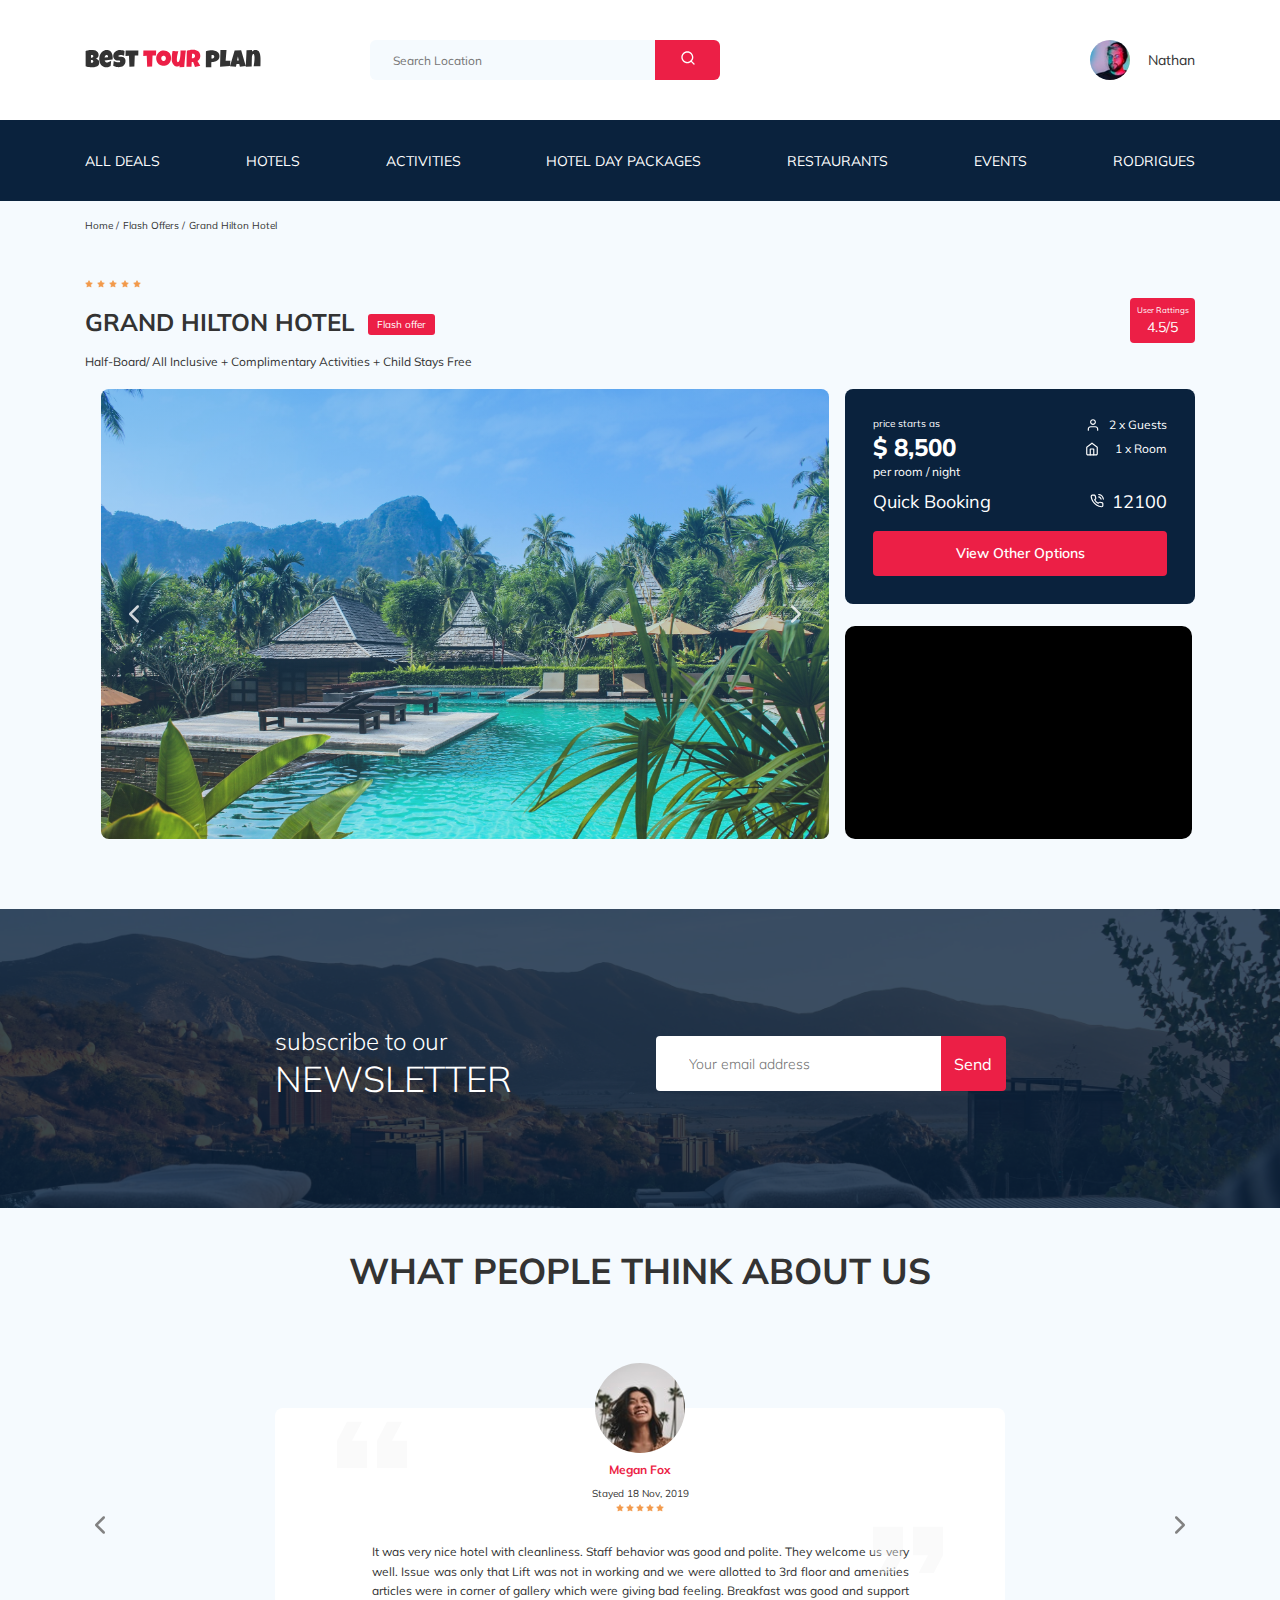
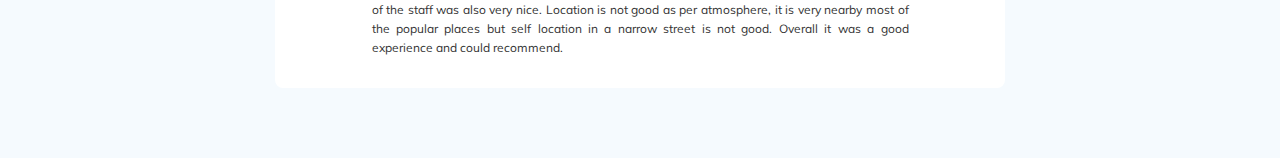
==== index.html @ 59370384 "added: overcrowding button in section newsletter" ====
<!DOCTYPE html>
<html lang="en">
  <head>
    <meta charset="UTF-8" />
    <meta http-equiv="X-UA-Compatible" content="IE=edge" />
    <meta name="viewport" content="width=device-width, initial-scale=1.0" />
    <title>Best Tour Plane - Hotel Booking</title>
    <link rel="stylesheet" href="css/style.css" />
    <link
      href="https://fonts.googleapis.com/css2?family=Mulish:wght@400;700&display=swap;family=Nunito:wght@400;700;800&display=swap"
      rel="stylesheet"
    />
    <link rel="stylesheet" href="css/swiper-bundle.min.css" />
  </head>
  <body>
    <header class="navbar">
      <div class="container">
        <div class="navbar-top">
          <a href="#" class="logo">
            <img
              src="image/horisontal-logo.svg"
              alt="Logo: Best Tour Plane"
              class="logo__image"
            />
          </a>

          <form action="#" class="search navbar__search">
            <input
              type="text"
              class="search__input"
              placeholder="Search Location"
            />
            <button class="search__button">
              <img src="image/search.svg" alt="Icon: search" />
            </button>
          </form>

          <a href="#" class="user navbar__user">
            <img
              src="image/avatar.jpg"
              alt="avatar: Nathan"
              class="user__avatar"
            />
            <span class="user__name">Nathan</span>
          </a>
          <!-- /.user -->
          <button class="menu-button navbar-top__menu-button">
            <span class="menu-button__line"></span>
            <span class="menu-button__line"></span>
            <span class="menu-button__line"></span>
          </button>
        </div>
        <!-- /.navbar-top -->
      </div>
      <!-- /.container -->
      <div class="navbar-bottom">
        <div class="container">
          <ul class="navbar-menu">
            <li class="navbar-menu__item">
              <a href="#" class="navbar-menu__link">All Deals</a>
            </li>
            <li class="navbar-menu__item">
              <a href="#" class="navbar-menu__link">Hotels</a>
            </li>
            <li class="navbar-menu__item">
              <a href="#" class="navbar-menu__link">Activities</a>
            </li>
            <li class="navbar-menu__item">
              <a href="#" class="navbar-menu__link">Hotel Day Packages</a>
            </li>
            <li class="navbar-menu__item">
              <a href="#" class="navbar-menu__link">Restaurants</a>
            </li>
            <li class="navbar-menu__item">
              <a href="#" class="navbar-menu__link">Events</a>
            </li>
            <li class="navbar-menu__item">
              <a href="#" class="navbar-menu__link">Rodrigues</a>
            </li>
          </ul>
        </div>
        <!-- /.container -->
      </div>
      <!-- /.navbar-bottom -->
    </header>
    <nav class="breadcrumb">
      <div class="container">
        <ul class="breadcrumb-list">
          <li class="breadcrumb-list__item">
            <a href="#" class="breadcrumb-list__link">Home</a>
          </li>
          <li class="breadcrumb-list__item">
            <a href="#" class="breadcrumb-list__link">Flash Offers</a>
          </li>
          <li class="breadcrumb-list__item">Grand Hilton Hotel</li>
        </ul>
      </div>
    </nav>
    <!-- /.breadcrumb -->
    <section class="hotel">
      <div class="container">
        <div class="hotel-info">
          <div class="hotel-info__text">
            <div class="hotel-wrapper">
              <div class="stars">
                <img src="image/star.svg" alt="star" />
                <img src="image/star.svg" alt="star" />
                <img src="image/star.svg" alt="star" />
                <img src="image/star.svg" alt="star" />
                <img src="image/star.svg" alt="star" />
              </div>
              <h1 class="hotel-name hotel-info__name">GRAND HILTON HOTEL</h1>
              <span class="offer hotel-info__offer">Flash offer</span>
            </div>
            <p class="hotel-description">
              Half-Board/ All Inclusive + Complimentary Activities + Child Stays
              Free
            </p>
          </div>
          <!-- /.hotel-info__text -->
          <div class="rating hotel-info__rating">
            <span class="rating__text">User Rattings</span>
            <span class="rating__counter">4.5/5</span>
          </div>
          <!-- /.hotel-infi__right -->
        </div>
        <!-- /.hotel-info -->
        <div class="hotel-grid">
          <!-- Slider main container -->
          <div class="swiper hotel-slider hotel__slider">
            <!-- Additional required wrapper -->
            <div class="swiper-wrapper">
              <!-- Slides -->
              <div class="swiper-slide hotel-slider__item">
                <img class="hotel-slider__image" src="image/slide.jpg" alt="" />
              </div>
              <div class="swiper-slide hotel-slider__item">
                <img class="hotel-slider__image" src="image/slide.jpg" alt="" />
              </div>
              <div class="swiper-slide hotel-slider__item">
                <img class="hotel-slider__image" src="image/slide.jpg" alt="" />
              </div>
            </div>
            <!-- If we need navigation buttons -->
            <button
              class="hotel-slider__button hotel-slider__button--prev"
            ></button>
            <button
              class="hotel-slider__button hotel-slider__button--next"
            ></button>
          </div>

          <div class="hotel-right">
            <div class="booking">
              <div class="booking__info">
                <div class="booking__price">
                  <span class="booking__start">price starts as</span>
                  <strong class="booking__pricetag">$ 8,500</strong>
                  <span class="booking__per-room">per room / night</span>
                </div>
                <!-- /booking__pirce -->
                <div class="booking__room">
                  <div class="booking__text">
                    <img
                      class="booking__icon"
                      src="image/user.svg"
                      alt="Icon: user"
                    />
                    <span class="booking__description">2 x Guests</span>
                  </div>
                  <div class="booking__text">
                    <img
                      class="booking__icon"
                      src="image/home.svg"
                      alt="Icon: home"
                    />
                    <span class="booking__description">1 x Room</span>
                  </div>
                </div>
                <!-- /.booking-room -->
              </div>
              <!-- booking-info -->
              <div class="booking__call-center">
                <span class="booking__heading">Quick Booking</span>
                <a class="booking__number" href="tel:12100">
                  <img src="image/phone-call.svg" alt="Icon: phone" />
                  <span class="booking__num">12100</span>
                </a>
              </div>
              <!-- booking__call-center -->
              <button class="button booking__button">View Other Options</button>
            </div>
            <!-- /.booking -->
            <div id="map-ya" class="map">
              <!-- /.map -->
            </div>
            <!-- /.hotel-right -->
          </div>
          <!-- /.container -->
        </div>
        <!-- /.hotel-grid -->
      </div>
      <!-- /.container -->
    </section>
    <section class="newsletter">
      <div class="newsletter-wrapper">
        <h2 class="newsletter-title newsletter__title">
          subscribe to our
          <span class="newsletter-title__strong">Newsletter</span>
        </h2>
        <form action="#" class="subscribe newsletter__subscribe">
          <input
            type="text"
            class="subscribe__input"
            placeholder="Your email address"
          />
          <button class="subscribe__button">Send</button>
        </form>
      </div>
      <!-- /.newsletter-wrapper -->
    </section>
    <section class="reviews">
      <div class="container">
        <h2 class="reviews__title">What people think about us</h2>
        <div class="swiper reviews-slider">
          <div class="swiper-wrapper">
            <div class="swiper-slide">
              <div class="reviews-slider__item">
                <div class="reviews-slider__profile">
                  <img
                    src="image/reviews-avatar.jpg"
                    alt="Photo: Megan Fox"
                    class="reviews-slider__avatar"
                  />
                  <h3 class="reviews-slider__username">Megan Fox</h3>
                  <span class="reviews-slider__date">Stayed 18 Nov, 2019</span>
                  <div class="reviews-slider__rating">
                    <img src="image/star.svg" alt="star" />
                    <img src="image/star.svg" alt="star" />
                    <img src="image/star.svg" alt="star" />
                    <img src="image/star.svg" alt="star" />
                    <img src="image/star.svg" alt="star" />
                  </div>
                  <!-- rating -->
                </div>
                <!-- /.reviews-slider__profile -->
                <p class="reviews-slider__text">
                  It was very nice hotel with cleanliness. Staff behavior was
                  good and polite. They welcome us very well. Issue was only
                  that Lift was not in working and we were allotted to 3rd floor
                  and amenities articles were in corner of gallery which were
                  giving bad feeling. Breakfast was good and support of the
                  staff was also very nice. Location is not good as per
                  atmosphere, it is very nearby most of the popular places but
                  self location in a narrow street is not good. Overall it was a
                  good experience and could recommend.
                </p>
              </div>
              <!-- /.reviews-slider__item -->
            </div>
            <!-- swiper-slide -->
            <div class="swiper-slide">
              <div class="reviews-slider__item">
                <div class="reviews-slider__profile">
                  <img
                    src="image/reviews-avatar-2.jpg"
                    alt="Photo: Robets  Johns"
                    class="reviews-slider__avatar"
                  />
                  <h3 class="reviews-slider__username">Robets Johns</h3>
                  <span class="reviews-slider__date">Stayed 20 Dec, 2018</span>
                  <div class="reviews-slider__rating">
                    <img src="image/star.svg" alt="star" />
                    <img src="image/star.svg" alt="star" />
                    <img src="image/star.svg" alt="star" />
                    <img src="image/star.svg" alt="star" />
                    <img src="image/star.svg" alt="star" />
                  </div>
                  <!-- rating -->
                </div>
                <!-- /.reviews-slider__profile -->
                <p class="reviews-slider__text">
                  Lorem ipsum dolor sit amet consectetur adipisicing elit.
                  Exercitationem doloremque autem porro enim aut eos. Atque
                  numquam repellat facilis, harum necessitatibus nobis nostrum
                  nemo ex veritatis, laborum, magnam recusandae obcaecati.
                  Lorem, ipsum dolor sit amet consectetur adipisicing elit.
                  Optio repellendus id laudantium commodi, ipsum quas distinctio
                  labore quam vitae tempore corrupti ab provident laboriosam
                  beatae dolore rerum sint vel ipsam?
                </p>
              </div>
              <!-- /.reviews-slider__item -->
            </div>
            <!-- swiper-slide -->
          </div>
          <!-- swiper-wrapper -->
          <button
            class="reviews-slider__button reviews-slider__button--prev"
          ></button>
          <button
            class="reviews-slider__button reviews-slider__button--next"
          ></button>
        </div>
        <!-- reviews-slider -->
      </div>
      <!-- /.container -->
    </section>
    <script src="js/swiper-bundle.min.js"></script>
    <script src="https://api-maps.yandex.ru/2.1/?lang=ru_RU"></script>
    <script src="js/main.js"></script>
  </body>
</html>
---- css/style.css ----
* {
  box-sizing: border-box;
}

body {
  font-family: "Mulish", sans-serif;
  color: #333333;
  background-color: #F5FAFE;
}

.container {
  max-width: 1110px;
  margin: auto;
}

img {
  max-width: 100%;
}

/*! normalize.css v8.0.1 | MIT License | github.com/necolas/normalize.css */
/* Document
   ========================================================================== */
/**
 * 1. Correct the line height in all browsers.
 * 2. Prevent adjustments of font size after orientation changes in iOS.
 */
html {
  line-height: 1.15; /* 1 */
  -webkit-text-size-adjust: 100%; /* 2 */
}

/* Sections
   ========================================================================== */
/**
 * Remove the margin in all browsers.
 */
body {
  margin: 0;
}

/**
 * Render the `main` element consistently in IE.
 */
main {
  display: block;
}

/**
 * Correct the font size and margin on `h1` elements within `section` and
 * `article` contexts in Chrome, Firefox, and Safari.
 */
h1 {
  font-size: 2em;
  margin: 0.67em 0;
}

/* Grouping content
   ========================================================================== */
/**
 * 1. Add the correct box sizing in Firefox.
 * 2. Show the overflow in Edge and IE.
 */
hr {
  box-sizing: content-box; /* 1 */
  height: 0; /* 1 */
  overflow: visible; /* 2 */
}

/**
 * 1. Correct the inheritance and scaling of font size in all browsers.
 * 2. Correct the odd `em` font sizing in all browsers.
 */
pre {
  font-family: monospace, monospace; /* 1 */
  font-size: 1em; /* 2 */
}

/* Text-level semantics
   ========================================================================== */
/**
 * Remove the gray background on active links in IE 10.
 */
a {
  background-color: transparent;
}

/**
 * 1. Remove the bottom border in Chrome 57-
 * 2. Add the correct text decoration in Chrome, Edge, IE, Opera, and Safari.
 */
abbr[title] {
  border-bottom: none; /* 1 */
  text-decoration: underline; /* 2 */
  -webkit-text-decoration: underline dotted;
          text-decoration: underline dotted; /* 2 */
}

/**
 * Add the correct font weight in Chrome, Edge, and Safari.
 */
b,
strong {
  font-weight: bolder;
}

/**
 * 1. Correct the inheritance and scaling of font size in all browsers.
 * 2. Correct the odd `em` font sizing in all browsers.
 */
code,
kbd,
samp {
  font-family: monospace, monospace; /* 1 */
  font-size: 1em; /* 2 */
}

/**
 * Add the correct font size in all browsers.
 */
small {
  font-size: 80%;
}

/**
 * Prevent `sub` and `sup` elements from affecting the line height in
 * all browsers.
 */
sub,
sup {
  font-size: 75%;
  line-height: 0;
  position: relative;
  vertical-align: baseline;
}

sub {
  bottom: -0.25em;
}

sup {
  top: -0.5em;
}

/* Embedded content
   ========================================================================== */
/**
 * Remove the border on images inside links in IE 10.
 */
img {
  border-style: none;
}

/* Forms
   ========================================================================== */
/**
 * 1. Change the font styles in all browsers.
 * 2. Remove the margin in Firefox and Safari.
 */
button,
input,
optgroup,
select,
textarea {
  font-family: inherit; /* 1 */
  font-size: 100%; /* 1 */
  line-height: 1.15; /* 1 */
  margin: 0; /* 2 */
}

/**
 * Show the overflow in IE.
 * 1. Show the overflow in Edge.
 */
button,
input { /* 1 */
  overflow: visible;
}

/**
 * Remove the inheritance of text transform in Edge, Firefox, and IE.
 * 1. Remove the inheritance of text transform in Firefox.
 */
button,
select { /* 1 */
  text-transform: none;
}

/**
 * Correct the inability to style clickable types in iOS and Safari.
 */
button,
[type=button],
[type=reset],
[type=submit] {
  -webkit-appearance: button;
}

/**
 * Remove the inner border and padding in Firefox.
 */
button::-moz-focus-inner,
[type=button]::-moz-focus-inner,
[type=reset]::-moz-focus-inner,
[type=submit]::-moz-focus-inner {
  border-style: none;
  padding: 0;
}

/**
 * Restore the focus styles unset by the previous rule.
 */
button:-moz-focusring,
[type=button]:-moz-focusring,
[type=reset]:-moz-focusring,
[type=submit]:-moz-focusring {
  outline: 1px dotted ButtonText;
}

/**
 * Correct the padding in Firefox.
 */
fieldset {
  padding: 0.35em 0.75em 0.625em;
}

/**
 * 1. Correct the text wrapping in Edge and IE.
 * 2. Correct the color inheritance from `fieldset` elements in IE.
 * 3. Remove the padding so developers are not caught out when they zero out
 *    `fieldset` elements in all browsers.
 */
legend {
  box-sizing: border-box; /* 1 */
  color: inherit; /* 2 */
  display: table; /* 1 */
  max-width: 100%; /* 1 */
  padding: 0; /* 3 */
  white-space: normal; /* 1 */
}

/**
 * Add the correct vertical alignment in Chrome, Firefox, and Opera.
 */
progress {
  vertical-align: baseline;
}

/**
 * Remove the default vertical scrollbar in IE 10+.
 */
textarea {
  overflow: auto;
}

/**
 * 1. Add the correct box sizing in IE 10.
 * 2. Remove the padding in IE 10.
 */
[type=checkbox],
[type=radio] {
  box-sizing: border-box; /* 1 */
  padding: 0; /* 2 */
}

/**
 * Correct the cursor style of increment and decrement buttons in Chrome.
 */
[type=number]::-webkit-inner-spin-button,
[type=number]::-webkit-outer-spin-button {
  height: auto;
}

/**
 * 1. Correct the odd appearance in Chrome and Safari.
 * 2. Correct the outline style in Safari.
 */
[type=search] {
  -webkit-appearance: textfield; /* 1 */
  outline-offset: -2px; /* 2 */
}

/**
 * Remove the inner padding in Chrome and Safari on macOS.
 */
[type=search]::-webkit-search-decoration {
  -webkit-appearance: none;
}

/**
 * 1. Correct the inability to style clickable types in iOS and Safari.
 * 2. Change font properties to `inherit` in Safari.
 */
::-webkit-file-upload-button {
  -webkit-appearance: button; /* 1 */
  font: inherit; /* 2 */
}

/* Interactive
   ========================================================================== */
/*
 * Add the correct display in Edge, IE 10+, and Firefox.
 */
details {
  display: block;
}

/*
 * Add the correct display in all browsers.
 */
summary {
  display: list-item;
}

/* Misc
   ========================================================================== */
/**
 * Add the correct display in IE 10+.
 */
template {
  display: none;
}

/**
 * Add the correct display in IE 10.
 */
[hidden] {
  display: none;
}

.navbar {
  background-color: #FFFFFF;
}
.navbar-top {
  display: flex;
  align-items: center;
  justify-content: space-between;
  padding-top: 40px;
  padding-bottom: 40px;
}
.navbar-top__menu-button {
  display: none;
}
.navbar__search {
  margin-right: auto;
  margin-left: 108px;
}
.navbar-bottom {
  background-color: #0A223D;
}
.navbar-menu {
  list-style-type: none;
  margin: 0;
  padding: 31px 0px;
  display: flex;
  align-items: center;
  justify-content: space-between;
  background-color: #0A223D;
}
.navbar-menu__link {
  color: #FFFFFF;
  text-decoration: none;
  text-transform: uppercase;
  font-size: 14px;
  line-height: 18px;
}

.logo {
  width: 177px;
}

.search {
  display: flex;
  position: relative;
  overflow: hidden;
  border-radius: 6px;
  height: 40px;
}
.search__input {
  width: 350px;
  height: 100%;
  background-color: #F5FAFE;
  border: none;
  font-size: 12px;
  line-height: 14px;
  color: #333333;
  padding-left: 23px;
  padding-right: 75px;
}
.search__button {
  position: absolute;
  width: 65px;
  height: 100%;
  top: 0;
  right: 0;
  border: none;
  background-color: #EC1F46;
}

.user {
  display: flex;
  align-items: center;
  text-decoration: none;
}
.user__avatar {
  width: 40px;
  height: 40px;
  border-radius: 50%;
  -o-object-fit: cover;
     object-fit: cover;
}
.user__name {
  font-size: 14px;
  line-height: 18px;
  color: #333333;
  margin-left: 18px;
}

.hotel {
  padding-top: 23px;
  padding-bottom: 70px;
}
.hotel-info {
  display: flex;
  align-items: center;
  justify-content: space-between;
  padding-bottom: 20px;
}
.hotel-info__offer {
  margin-left: 14px;
  margin-top: 4px;
}
.hotel-name {
  font-size: 24px;
  line-height: 30px;
}
.hotel-wrapper {
  display: flex;
  flex-wrap: wrap;
  align-items: center;
}
.hotel-description {
  margin: 0;
  font-size: 12px;
  line-height: 15px;
}
.hotel-grid {
  display: flex;
  justify-content: space-between;
}
.hotel-right {
  display: flex;
  flex-direction: column;
  justify-content: space-between;
}
.hotel-slider {
  width: 728px;
  height: 450px;
}
.hotel-slider__item {
  width: 100%;
  height: 100%;
  position: relative;
  border-radius: 8px;
  position: relative;
  overflow: hidden;
}
.hotel-slider__item::after {
  content: "";
  width: 100%;
  height: 100%;
  position: absolute;
  top: 0;
  right: 0;
  bottom: 0;
  left: 0;
  background: linear-gradient(180deg, rgba(0, 122, 223, 0.48) 0%, rgba(255, 255, 255, 0.128) 100%);
  z-index: 10;
}
.hotel-slider__button {
  top: 50%;
  transform: translateY(-50%);
  z-index: 99;
  width: 30px;
  height: 30px;
  border: none;
  position: absolute;
  cursor: pointer;
  background-repeat: no-repeat;
  background-position: center;
  background-size: 10px;
  background-color: transparent;
}
.hotel-slider__button--next {
  right: 18px;
  background-image: url(../image/arrow-next.svg);
}
.hotel-slider__button--prev {
  left: 18px;
  background-image: url(../image/arrow-prev.svg);
}

.stars {
  width: 100%;
}

.offer {
  font-size: 10px;
  line-height: 13px;
  padding: 4px 9px;
  border-radius: 3px;
  color: #FFFFFF;
  background-color: #EC1F46;
}

.rating {
  max-width: 65px;
  min-height: 45px;
  text-align: center;
  color: #FFFFFF;
  background-color: #EC1F46;
  border-radius: 4px;
}
.rating__text {
  font-size: 8px;
  line-height: 10px;
  margin-bottom: 2px;
}
.rating__counter {
  font-size: 14px;
  line-height: 18px;
}

.booking {
  border-radius: 8px;
  width: 350px;
  min-height: 210px;
  padding: 28px;
  background-color: #0A223D;
  color: #FFFFFF;
}
.booking__info {
  display: flex;
  justify-content: space-between;
  margin-bottom: 9px;
}
.booking__price {
  display: flex;
  flex-direction: column;
}
.booking__start {
  font-size: 10px;
  line-height: 14px;
  font-weight: normal;
}
.booking__pricetag {
  font-size: 24px;
  line-height: 33px;
  font-weight: 800;
  font-style: normal;
}
.booking__per-room {
  font-size: 12px;
  line-height: 16px;
  font-weight: normal;
}
.booking__room {
  margin-bottom: 4px;
}
.booking__text {
  font-style: normal;
  font-weight: 400;
  font-size: 12px;
  line-height: 16px;
  display: flex;
  align-items: center;
  justify-content: space-between;
  margin-bottom: 8px;
}
.booking__description {
  margin-left: 9px;
}
.booking__call-center {
  display: flex;
  justify-content: space-between;
  margin-bottom: 17px;
}
.booking__heading {
  font-style: normal;
  font-weight: 400;
  font-size: 18px;
  line-height: 25px;
}
.booking__number {
  display: flex;
  align-items: center;
  justify-content: space-between;
  color: inherit;
  text-decoration: none;
  font-style: normal;
  font-weight: 400;
  font-size: 18px;
  line-height: 25px;
}
.booking__num {
  margin-left: 8px;
}
.booking__button {
  font-weight: 600;
  font-size: 14px;
  line-height: 19px;
  width: 100%;
  min-height: 45px;
  border-radius: 4px;
  background-color: #EC1F46;
  border: none;
  color: #FFFFFF;
  cursor: pointer;
}

.map {
  width: 347px;
  height: 213px;
  border-radius: 10px;
  overflow: hidden;
  background-color: black;
}

.breadcrumb-list {
  display: flex;
  align-items: center;
  list-style-type: none;
  padding: 18px 0px;
  margin: 0;
}
.breadcrumb-list__link {
  text-decoration: none;
  color: inherit;
}
.breadcrumb-list__item {
  font-size: 10px;
  line-height: 13px;
}
.breadcrumb-list__item:not(:last-child)::after {
  content: "/";
  margin-right: 4px;
}

.newsletter {
  position: relative;
  padding: 98px 0px 87px 0px;
  background-image: url(../image/newsletter-bg.jpg);
  background-repeat: no-repeat;
  background-size: cover;
  background-position: center;
}
.newsletter:before {
  content: "";
  position: absolute;
  top: 0;
  bottom: 0;
  left: 0;
  right: 0;
  width: 100%;
  height: 100%;
  background-color: rgba(10, 34, 61, 0.8);
}
.newsletter-wrapper {
  position: relative;
  max-width: 731px;
  margin: auto;
  display: flex;
  align-items: center;
  justify-content: space-between;
}
.newsletter-title {
  color: #FFFFFF;
  font-style: normal;
  font-weight: 300;
  font-size: 24px;
  line-height: 30px;
}
.newsletter-title__strong {
  display: block;
  font-size: 36px;
  line-height: 45px;
  text-transform: uppercase;
}

.subscribe {
  min-width: 350px;
  height: 55px;
  border-radius: 4px;
  display: flex;
  overflow: hidden;
}
.subscribe__input {
  min-width: 285px;
  height: 100%;
  padding-left: 33px;
  padding-right: 15px;
  border: none;
  font-weight: 300;
  font-size: 14px;
  line-height: 18px;
}
.subscribe__button {
  height: 100%;
  border: none;
  background-color: #EC1F46;
  color: #FFFFFF;
  min-width: 65px;
  max-width: 100px;
  display: flex;
  align-items: center;
  justify-content: center;
  flex-wrap: wrap;
}

.reviews {
  padding: 40px 0 70px 0;
}
.reviews__title {
  font-style: normal;
  font-weight: 700;
  font-size: 36px;
  line-height: 45px;
  text-align: center;
  text-transform: uppercase;
  margin-bottom: 70px;
  margin-top: 0;
}
.reviews-slider__item {
  position: relative;
  display: flex;
  flex-direction: column;
  align-items: center;
  max-width: 730px;
  margin: 45px auto 0;
  background-color: #fff;
  border-radius: 8px;
  padding: 0 62px 30px;
}
.reviews-slider__item:before {
  position: absolute;
  content: "";
  width: 70px;
  height: 47px;
  background-image: url(../image/quote-left.svg);
  background-repeat: no-repeat;
  left: 62px;
  top: 13px;
}
.reviews-slider__item:after {
  position: absolute;
  content: "";
  width: 70px;
  height: 47px;
  background-image: url(../image/quote-right.svg);
  background-repeat: no-repeat;
  right: 62px;
  top: 118px;
}
.reviews-slider__button {
  position: absolute;
  top: 50%;
  transform: translateY(-50%);
  width: 30px;
  height: 30px;
  background-repeat: no-repeat;
  background-size: 10px;
  background-position: center;
  border: none;
  background-color: transparent;
  cursor: pointer;
  z-index: 99;
}
.reviews-slider__button--prev {
  background-image: url(../image/arrow-prev-secondary.svg);
  left: 0;
}
.reviews-slider__button--next {
  background-image: url(../image/arrow-next-secondary.svg);
  right: 0;
}
.reviews-slider__profile {
  display: flex;
  flex-direction: column;
  align-items: center;
  margin: -45px 0 30px 0;
}
.reviews-slider__avatar {
  width: 90px;
  height: 90px;
  border-radius: 50%;
  -o-object-fit: cover;
     object-fit: cover;
  margin-bottom: 9px;
}
.reviews-slider__username {
  font-style: normal;
  font-weight: 700;
  font-size: 12px;
  line-height: 15px;
  color: #EC1F46;
  margin: 0 0 10px 0;
}
.reviews-slider__date {
  font-style: normal;
  font-weight: 400;
  font-size: 10px;
  line-height: 13px;
  margin-bottom: 4px;
}
.reviews-slider__rating {
  display: flex;
  align-items: center;
  justify-content: space-between;
  width: 48px;
}
.reviews-slider__text {
  max-width: 537px;
  font-style: normal;
  font-weight: 400;
  font-size: 12px;
  line-height: 160%;
  text-align: justify;
  margin: auto;
}

@media (max-width: 1200px) {
  .container {
    max-width: 960px;
  }
  .hotel-slider {
    width: 590px;
  }
  .hotel-slider__image {
    height: 100%;
    -o-object-fit: cover;
       object-fit: cover;
  }
}
@media (max-width: 992px) {
  .container {
    max-width: 760px;
  }
  .logo {
    width: 132px;
  }
  .navbar-top {
    padding-top: 30px;
    padding-bottom: 30px;
  }
  .navbar__search {
    margin-left: auto;
  }
  .navbar-menu {
    padding-top: 22px;
    padding-bottom: 22px;
  }
  .navbar__link {
    font-size: 12px;
    line-height: 15px;
  }
  .search__input {
    width: 340px;
  }
  .hotel-grid {
    flex-direction: column;
  }
  .hotel__slider {
    margin-bottom: 30px;
  }
  .hotel-right {
    flex-direction: row;
  }
  .hotel-slider {
    width: 100%;
  }
  .hotel-slider__image {
    width: 100%;
  }
  .booking {
    width: 340px;
  }
  .map {
    width: 340px;
  }
  .reviews-slider__item {
    max-width: 580px;
  }
}
@media (max-width: 768px) {
  .container, .newsletter-wrapper {
    max-width: 700px;
    width: 92%;
  }
  .container__line, .newsletter-wrapper__line {
    width: 16px;
    height: 1px;
    background-color: #333333;
  }
  .navbar-menu__link {
    font-size: 12px;
    line-height: 15px;
  }
  .booking {
    width: 280px;
  }
  .map {
    width: 280px;
  }
  .reviews-slider__item {
    padding: 0 30px 30px;
  }
  .reviews-slider__item:after, .reviews-slider__item:before {
    display: none;
  }
  .reviews-slider__button {
    top: 45px;
  }
  .reviews-slider__button--prev {
    margin-left: -65px;
    left: 50%;
    transform: translate(-50%, -50%);
  }
  .reviews-slider__button--next {
    right: 50%;
    margin-right: -65px;
    transform: translate(50%, -50%);
  }
}
@media (max-width: 685px) {
  .search__input {
    width: 290px;
  }
  .newsletter__subscribe {
    width: 280px;
  }
  .newsletter-title {
    font-size: 20px;
    line-height: 25px;
  }
  .newsletter-title__strong {
    font-size: 30px;
    line-height: 38px;
  }
}
@media (max-width: 650px) {
  .search__input {
    display: none;
  }
  .navbar__user {
    display: none;
  }
  .navbar-menu {
    display: none;
  }
  .menu-button {
    display: flex;
    align-items: center;
    justify-content: space-between;
    flex-direction: column;
    width: 16px;
    height: 11px;
    padding: 0;
    border: none;
    cursor: pointer;
    background-color: #fff;
  }
  .menu-button__line {
    width: 16px;
    height: 1px;
    background-color: #333333;
  }
  .stars {
    flex-basis: content;
  }
  .hotel-name {
    flex-basis: 100%;
    margin-top: 14px;
    margin-left: 0px;
  }
  .hotel-wrapper {
    justify-content: space-between;
  }
  .hotel-info__text {
    width: 100%;
  }
  .hotel-info__rating {
    display: none;
  }
  .hotel-info__offer {
    order: -1;
    margin-left: 0px;
    margin-top: 0px;
  }
  .hotel-right {
    flex-direction: column;
    min-height: 450px;
  }
  .hotel-slider {
    height: 350px;
  }
  .booking {
    width: 100%;
  }
  .map {
    width: 100%;
  }
}
@media (max-width: 576px) {
  .logo {
    width: 99px;
  }
  .hotel__slider {
    margin-bottom: 20px;
  }
  .hotel-slider {
    height: 250px;
  }
  .newsletter {
    padding: 76px 0px 83px 0px;
  }
  .newsletter-wrapper {
    flex-direction: column;
    align-items: start;
  }
  .newsletter__subscribe {
    width: 100%;
  }
  .newsletter__title {
    margin-bottom: 37px;
  }
}/*# sourceMappingURL=style.css.map */
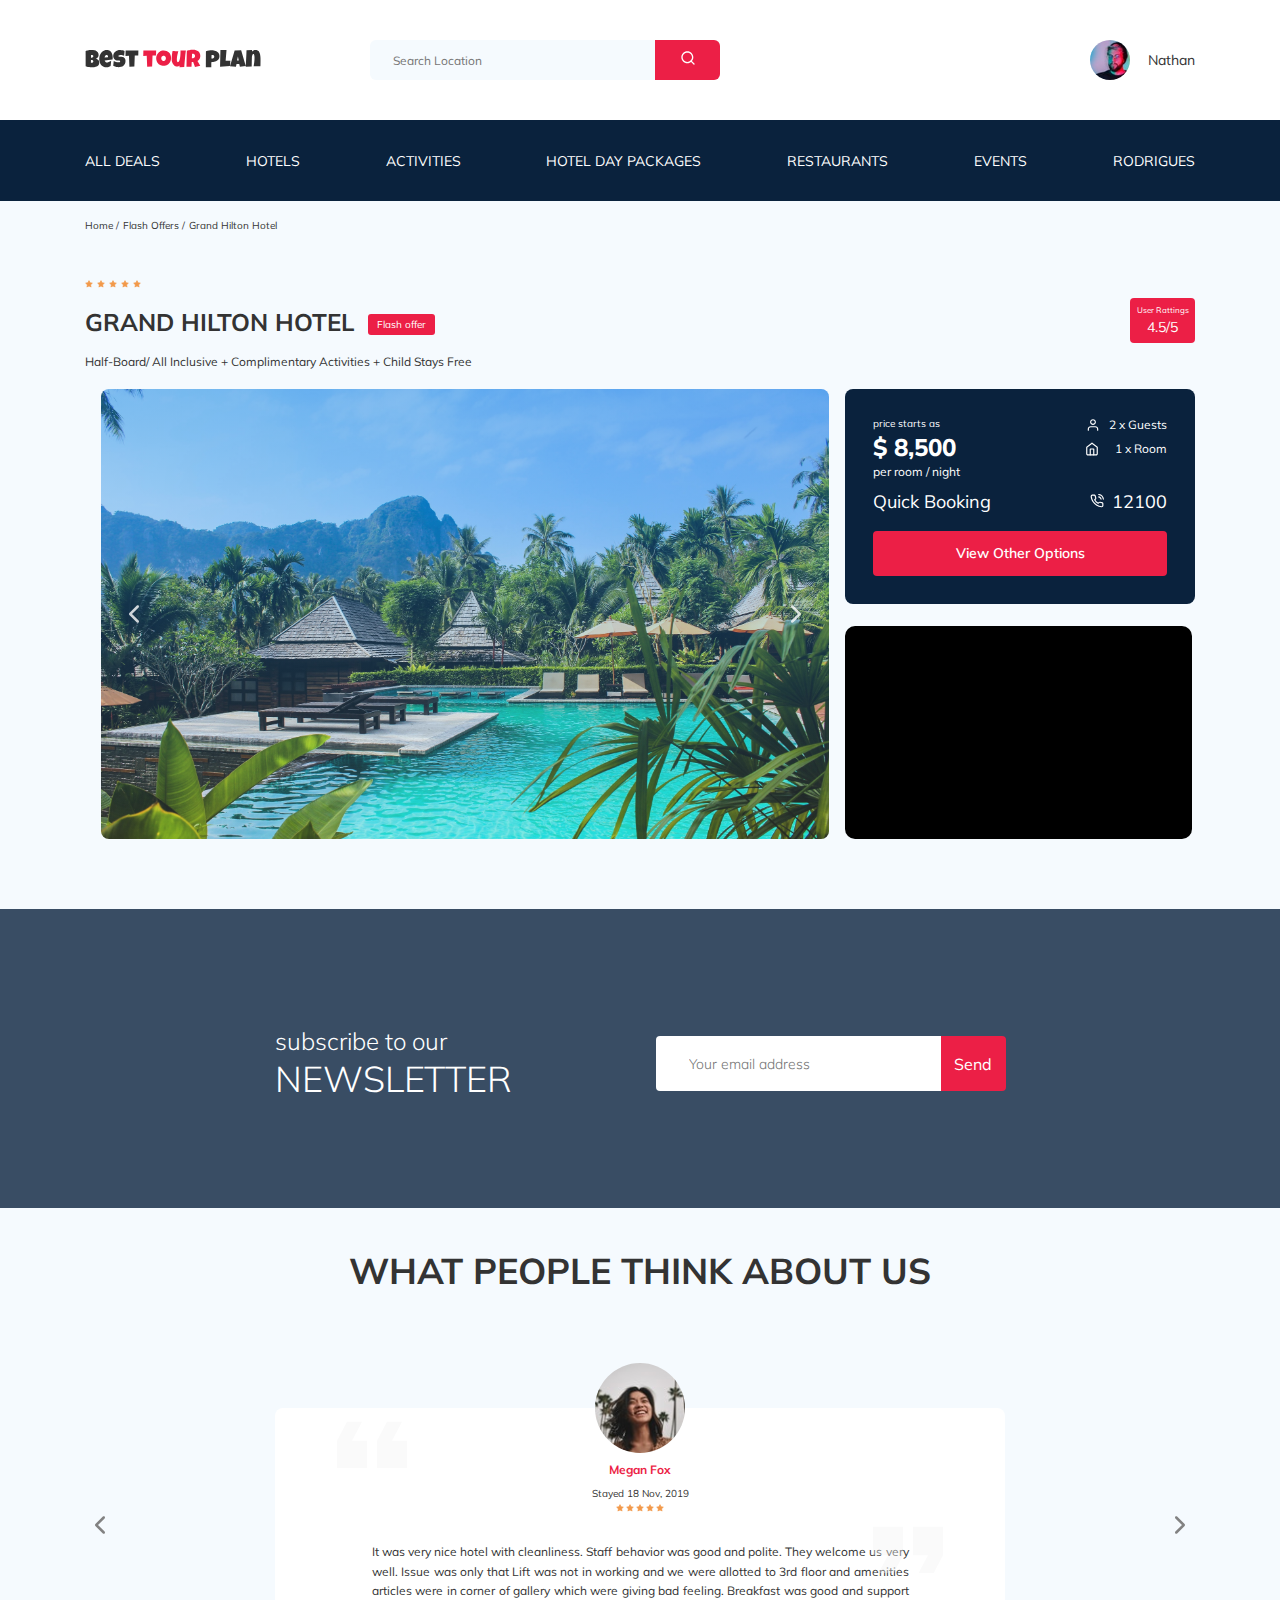
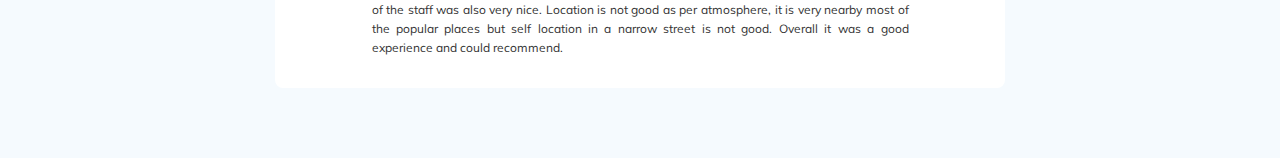
==== commit 047a9505: "added: link parallax for section newsletter" ====
--- a/index.html
+++ b/index.html
@@ -308,6 +308,8 @@
     </section>
     <script src="js/swiper-bundle.min.js"></script>
     <script src="https://api-maps.yandex.ru/2.1/?lang=ru_RU"></script>
+    <script src="https://ajax.googleapis.com/ajax/libs/jquery/3.2.1/jquery.min.js"></script>
+    <script src="js/parallax.min.js"></script>
     <script src="js/main.js"></script>
   </body>
 </html>
--- a/css/style.css
+++ b/css/style.css
@@ -648,10 +648,6 @@
 .newsletter {
   position: relative;
   padding: 98px 0px 87px 0px;
-  background-image: url(../image/newsletter-bg.jpg);
-  background-repeat: no-repeat;
-  background-size: cover;
-  background-position: center;
 }
 .newsletter:before {
   content: "";
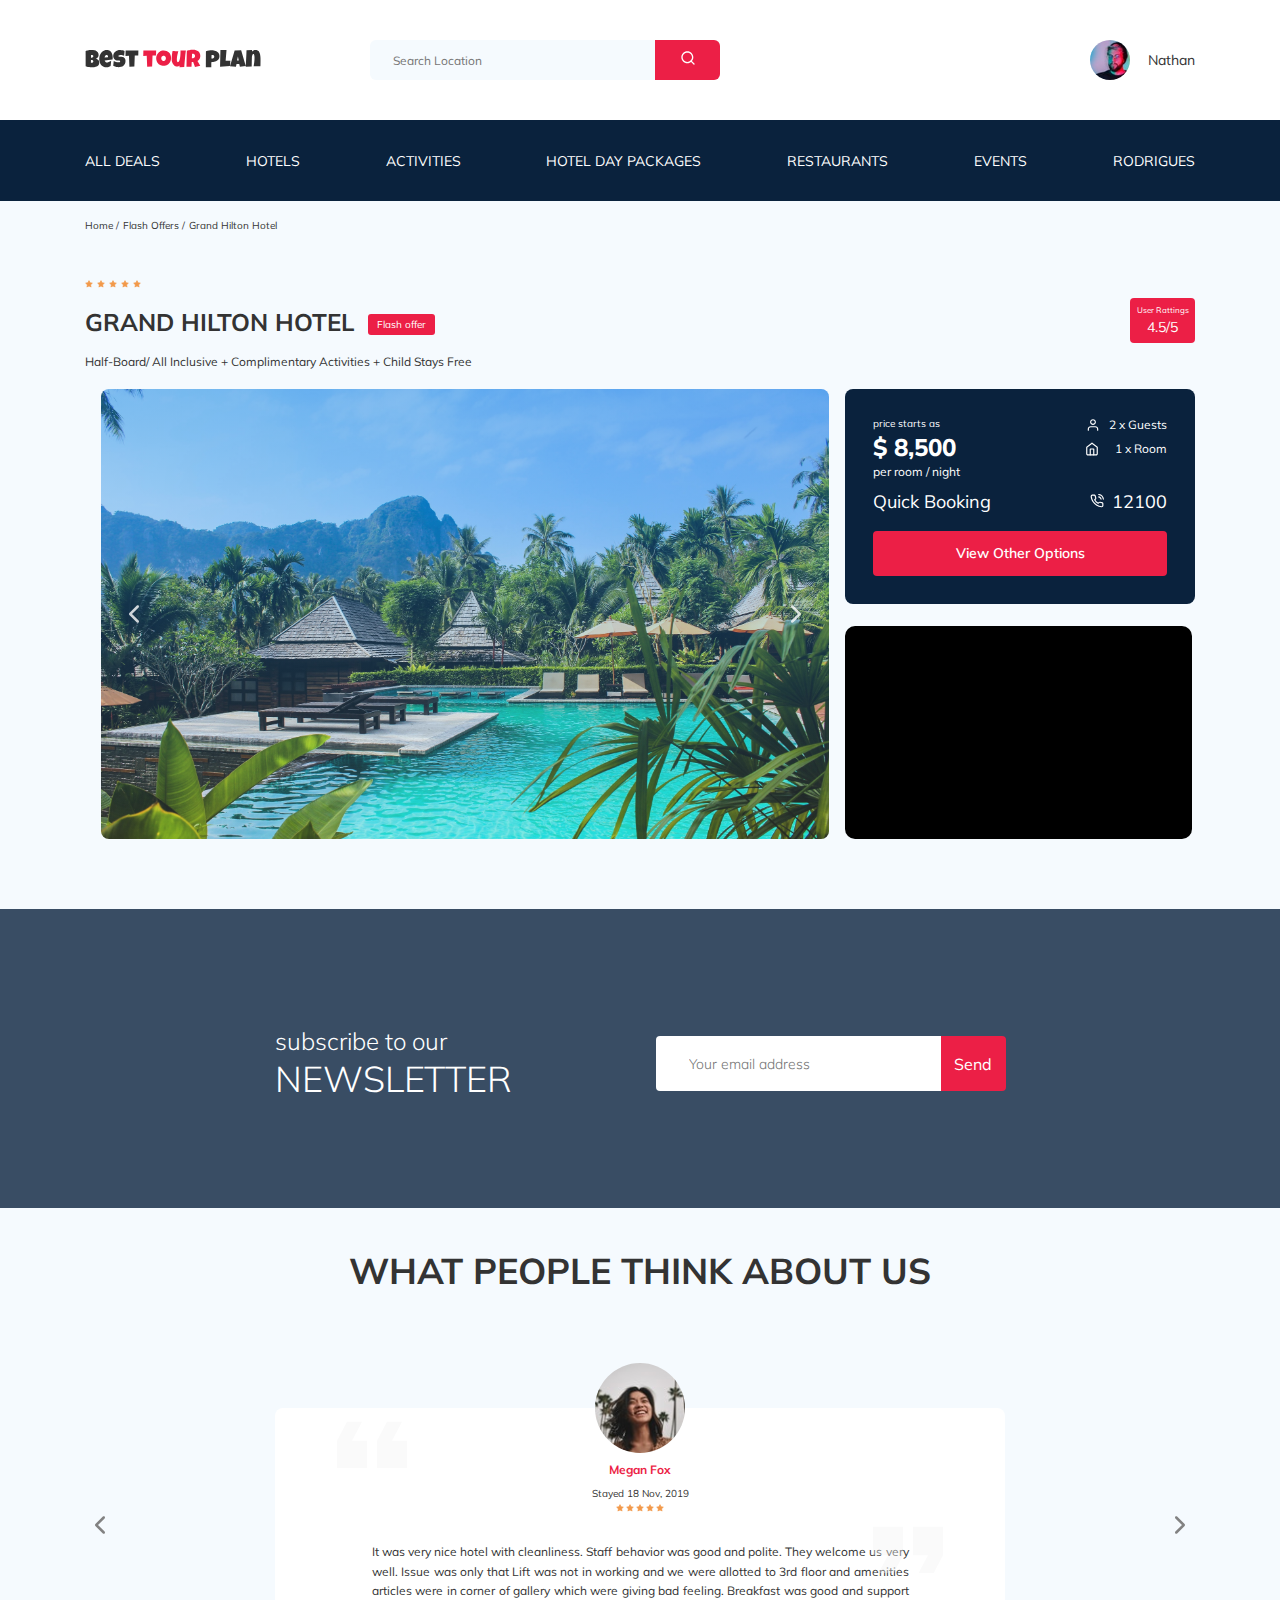
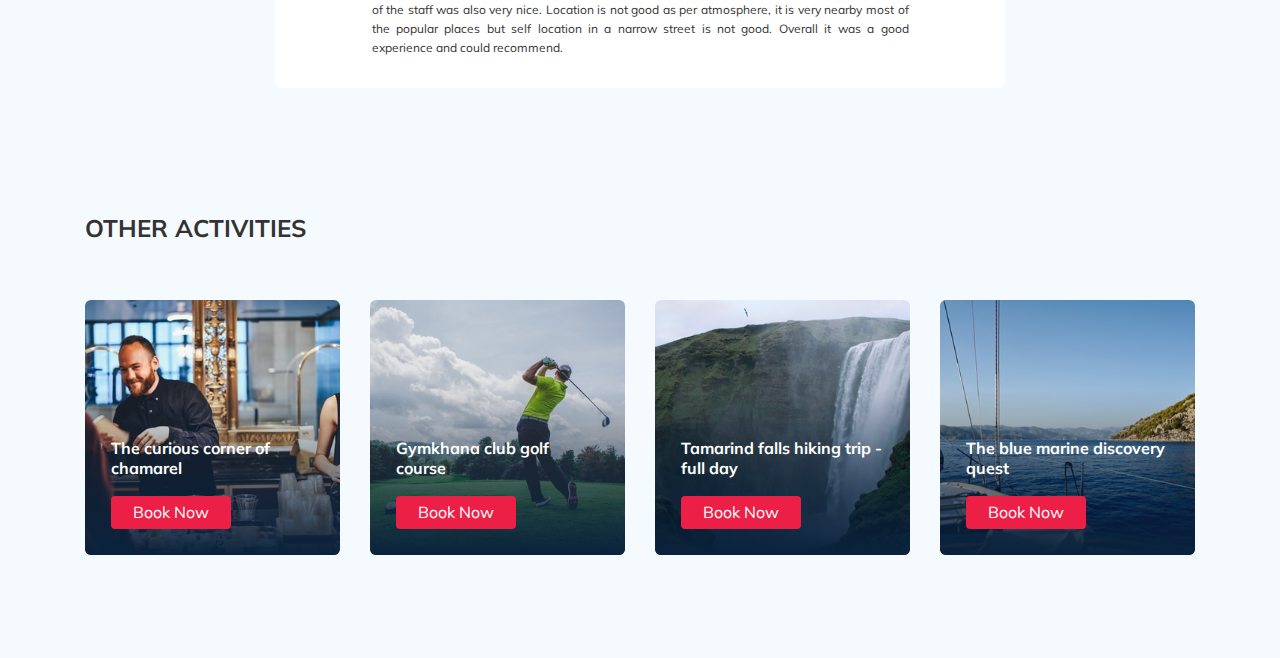
==== commit 33b0cb74: "add: create activities section" ====
--- a/index.html
+++ b/index.html
@@ -306,6 +306,62 @@
       </div>
       <!-- /.container -->
     </section>
+    <section class="activities">
+      <div class="container">
+        <h2 class="activities__title">Other Activities</h2>
+        <div class="activities-wrapper">
+          <div class="activities-card activities__card">
+            <img
+              src="image/chamarel.jpg"
+              alt="Image: Chamarel"
+              class="activities-card__image"
+            />
+            <h3 class="activities-card__title">
+              The curious corner of chamarel
+            </h3>
+            <button class="activities-card__button">Book Now</button>
+          </div>
+          <!-- card -->
+          <div class="activities-card activities__card">
+            <img
+              src="image/golf.jpg"
+              alt="Image: Golf"
+              class="activities-card__image"
+            />
+            <h3 class="activities-card__title">Gymkhana club golf course</h3>
+            <button class="activities-card__button">Book Now</button>
+          </div>
+          <!-- card -->
+          <div class="activities-card activities__card">
+            <img
+              src="image/waterfall.jpg"
+              alt="Image: Waterfall"
+              class="activities-card__image"
+            />
+            <h3 class="activities-card__title">
+              Tamarind falls hiking trip - full day
+            </h3>
+            <button class="activities-card__button">Book Now</button>
+          </div>
+          <!-- card -->
+          <div class="activities-card activities__card">
+            <img
+              src="image/blue-marine.jpg"
+              alt="Image: blue marine"
+              class="activities-card__image"
+            />
+            <h3 class="activities-card__title">
+              The blue marine discovery quest
+            </h3>
+            <button class="activities-card__button">Book Now</button>
+          </div>
+          <!-- card -->
+        </div>
+        <!-- /.activities-wrapper -->
+      </div>
+      <!-- /.container -->
+    </section>
+    <!-- /.activities -->
     <script src="js/swiper-bundle.min.js"></script>
     <script src="https://api-maps.yandex.ru/2.1/?lang=ru_RU"></script>
     <script src="https://ajax.googleapis.com/ajax/libs/jquery/3.2.1/jquery.min.js"></script>
--- a/css/style.css
+++ b/css/style.css
@@ -823,6 +823,70 @@
   margin: auto;
 }
 
+.activities {
+  padding: 55px 0px 103px 0px;
+}
+.activities-wrapper {
+  display: flex;
+  align-items: center;
+  justify-content: space-between;
+}
+.activities__title {
+  font-size: 24px;
+  line-height: 30px;
+  text-transform: uppercase;
+  margin: 0px 0px 57px 0px;
+}
+.activities-card {
+  display: flex;
+  flex-direction: column;
+  align-items: flex-start;
+  position: relative;
+  border-radius: 6px;
+  overflow: hidden;
+  width: 255px;
+  height: 255px;
+  padding: 0px 26px 26px 26px;
+}
+.activities-card:after {
+  content: "";
+  background: linear-gradient(179.83deg, rgba(196, 196, 196, 0) 35.34%, #0A223D 99.85%);
+  position: absolute;
+  top: 0;
+  left: 0;
+  right: 0;
+  bottom: 0;
+  width: 100%;
+  height: 100%;
+  z-index: -1;
+}
+.activities-card__title {
+  font-style: normal;
+  font-weight: 700;
+  font-size: 16px;
+  line-height: 20px;
+  color: #FFFFFF;
+  margin-top: auto;
+  margin-bottom: 18px;
+}
+.activities-card__image {
+  width: 100%;
+  height: 100%;
+  -o-object-fit: cover;
+     object-fit: cover;
+  position: absolute;
+  z-index: -1;
+  top: 0;
+  left: 0;
+}
+.activities-card__button {
+  padding: 7px 22px;
+  border-radius: 4px;
+  border: none;
+  background-color: #EC1F46;
+  color: #FFFFFF;
+}
+
 @media (max-width: 1200px) {
   .container {
     max-width: 960px;
@@ -835,6 +899,10 @@
     -o-object-fit: cover;
        object-fit: cover;
   }
+  .activities-card {
+    width: 230px;
+    height: 230px;
+  }
 }
 @media (max-width: 992px) {
   .container {
@@ -884,6 +952,16 @@
   }
   .reviews-slider__item {
     max-width: 580px;
+  }
+  .activities-wrapper {
+    flex-wrap: wrap;
+  }
+  .activities-card {
+    width: 340px;
+    height: 250px;
+  }
+  .activities__card {
+    margin-bottom: 20px;
   }
 }
 @media (max-width: 768px) {
@@ -924,6 +1002,14 @@
     right: 50%;
     margin-right: -65px;
     transform: translate(50%, -50%);
+  }
+  .activities {
+    padding-top: 40px;
+    padding-bottom: 60px;
+  }
+  .activities-card {
+    width: 49%;
+    height: 255px;
   }
 }
 @media (max-width: 685px) {
@@ -1028,4 +1114,7 @@
   .newsletter__title {
     margin-bottom: 37px;
   }
+  .activities-card {
+    width: 100%;
+  }
 }/*# sourceMappingURL=style.css.map */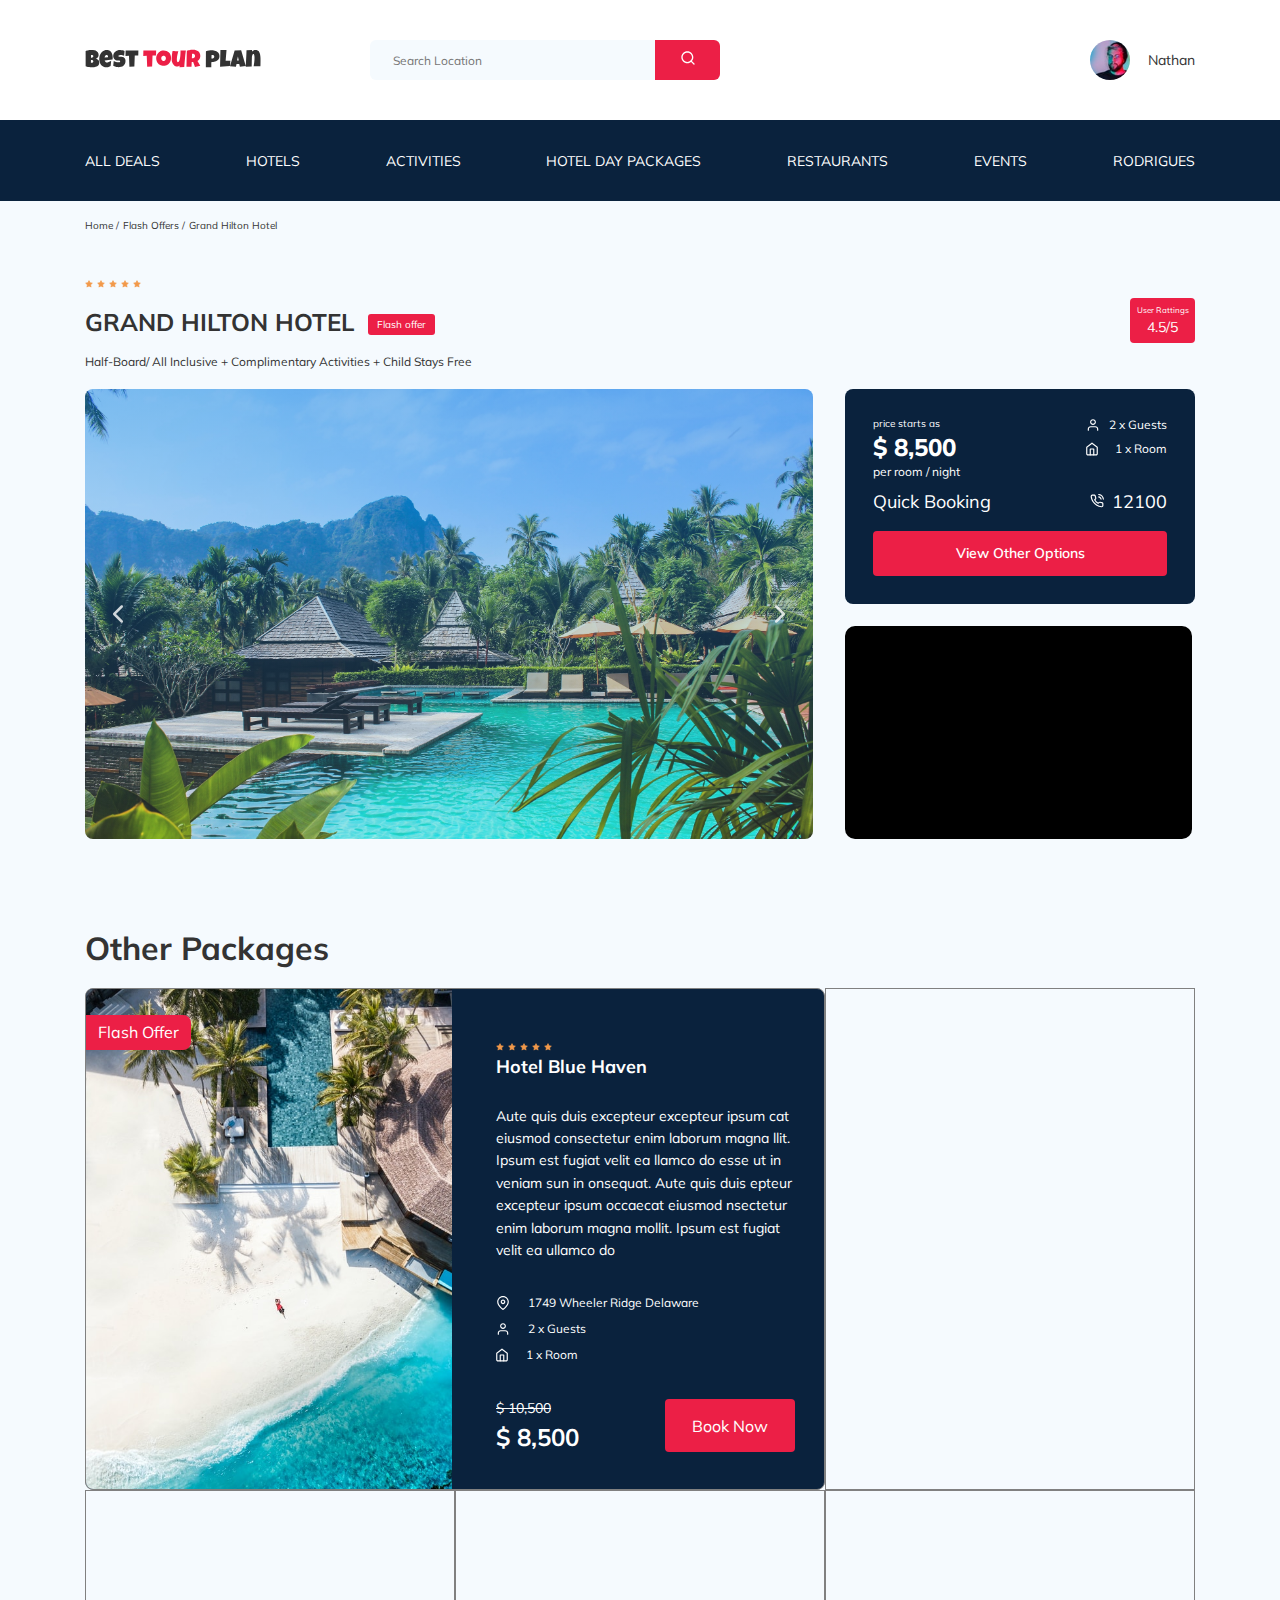
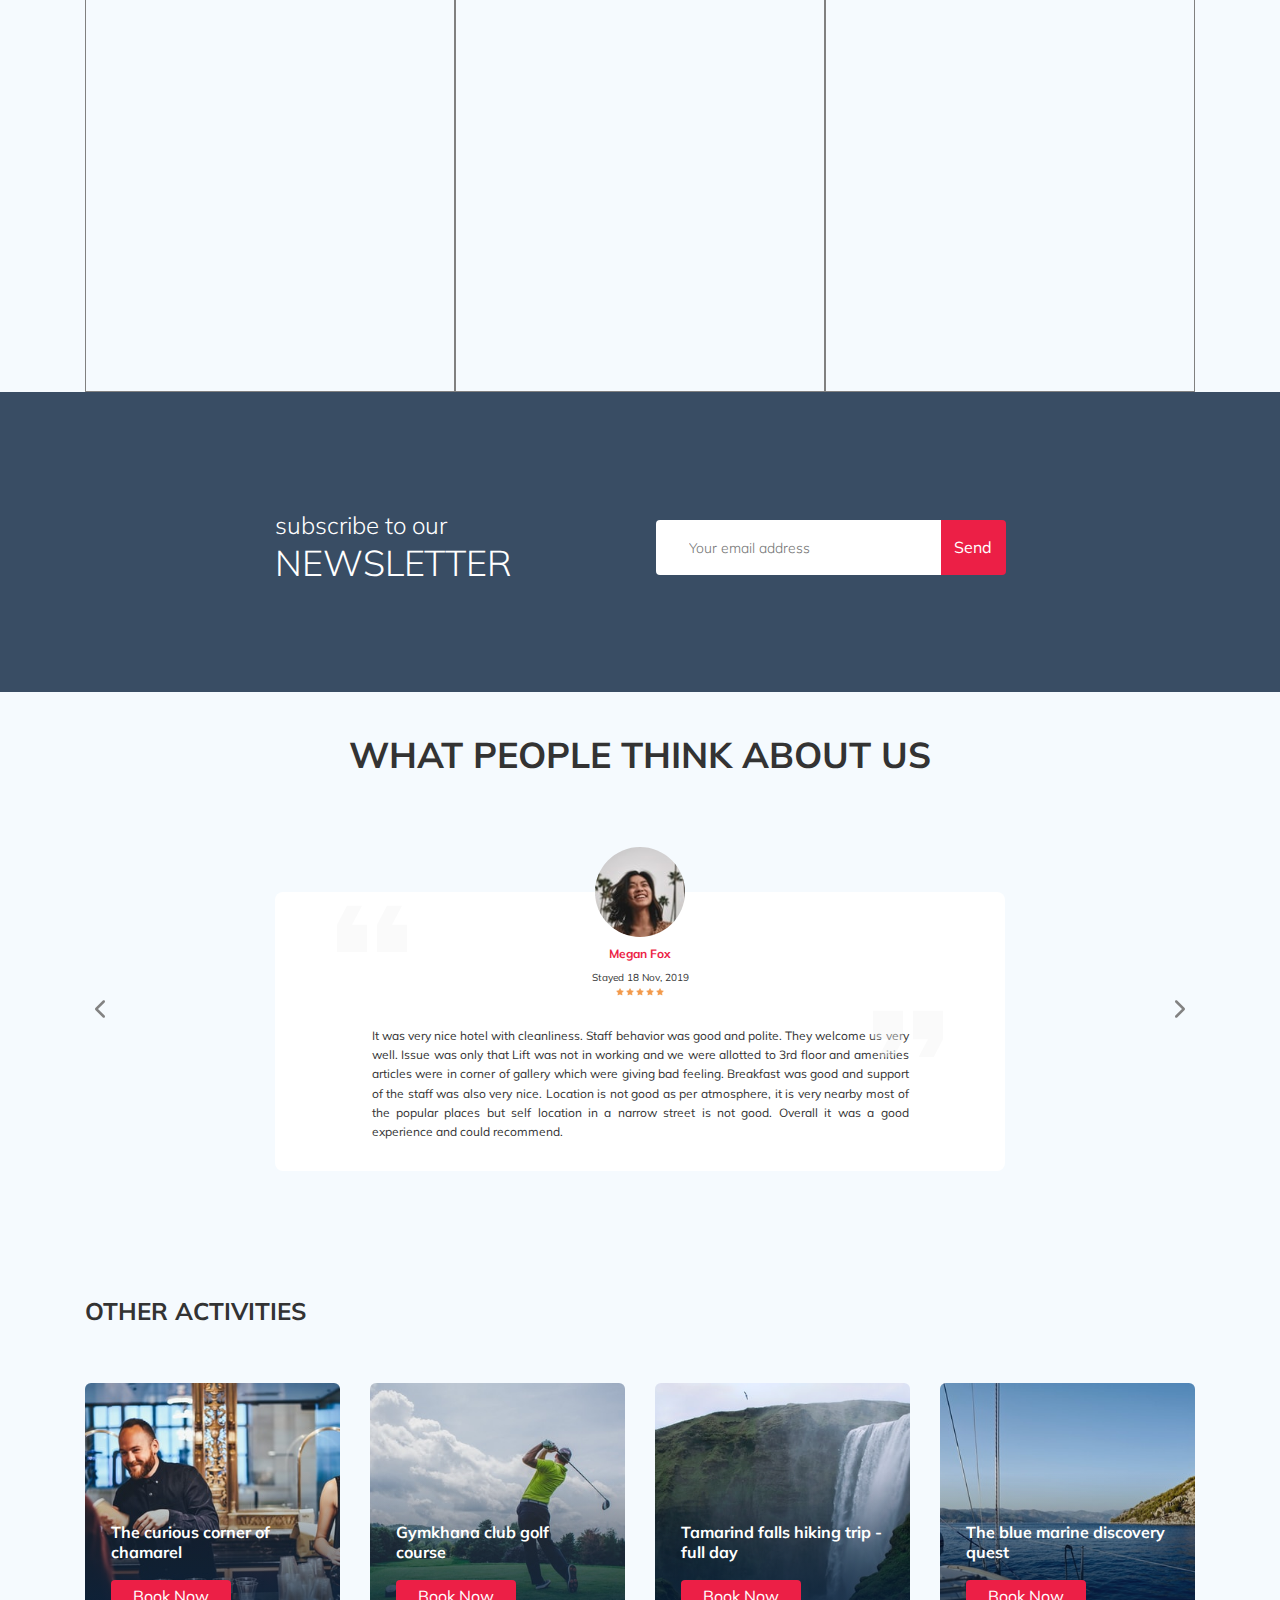
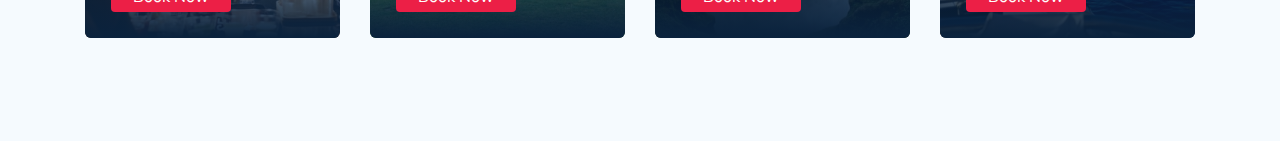
==== commit d4ebe961: "added: create section packages" ====
--- a/index.html
+++ b/index.html
@@ -5,12 +5,12 @@
     <meta http-equiv="X-UA-Compatible" content="IE=edge" />
     <meta name="viewport" content="width=device-width, initial-scale=1.0" />
     <title>Best Tour Plane - Hotel Booking</title>
-    <link rel="stylesheet" href="css/style.css" />
     <link
       href="https://fonts.googleapis.com/css2?family=Mulish:wght@400;700&display=swap;family=Nunito:wght@400;700;800&display=swap"
       rel="stylesheet"
     />
     <link rel="stylesheet" href="css/swiper-bundle.min.css" />
+    <link rel="stylesheet" href="css/style.css" />
   </head>
   <body>
     <header class="navbar">
@@ -202,6 +202,92 @@
       </div>
       <!-- /.container -->
     </section>
+    <!-- section hotel -->
+    <section class="packages">
+      <div class="container">
+        <h1 class="pachages-title">Other Packages</h1>
+        <div class="packages-wrapper">
+          <div class="packages-card">
+            <img
+              src="image/beach.jpg"
+              alt="Image: beach"
+              class="packages-card__image"
+            />
+            <button class="packages-card__button">Flash Offer</button>
+            <div class="haven">
+              <div class="haven__rating">
+                <img src="image/star.svg" alt="star" />
+                <img src="image/star.svg" alt="star" />
+                <img src="image/star.svg" alt="star" />
+                <img src="image/star.svg" alt="star" />
+                <img src="image/star.svg" alt="star" />
+              </div>
+              <!-- haven__rating -->
+              <h2 class="haven__title">Hotel Blue Haven</h2>
+              <p class="haven__text">
+                Aute quis duis excepteur excepteur ipsum cat eiusmod consectetur
+                enim laborum magna llit. Ipsum est fugiat velit ea llamco do
+                esse ut in veniam sun in onsequat. Aute quis duis epteur
+                excepteur ipsum occaecat eiusmod nsectetur enim laborum magna
+                mollit. Ipsum est fugiat velit ea ullamco do
+              </p>
+              <div class="haven-information">
+                <div class="haven-information__text">
+                  <img
+                    class="haven-information__icon"
+                    src="image/geolocation.svg"
+                    alt="Icon: user"
+                  />
+                  <span class="haven-information__description"
+                    >1749 Wheeler Ridge Delaware</span
+                  >
+                </div>
+                <div class="haven-information__text">
+                  <img
+                    class="haven-information__icon"
+                    src="image/user.svg"
+                    alt="Icon: user"
+                  />
+                  <span class="haven-information__description">2 x Guests</span>
+                </div>
+                <div class="haven-information__text">
+                  <img
+                    class="haven-information__icon"
+                    src="image/home.svg"
+                    alt="Icon: home"
+                  />
+                  <span class="haven-information__description">1 x Room</span>
+                </div>
+              </div>
+              <!-- haven-information -->
+              <div class="price">
+                <div class="price-money">
+                  <span class="price__dated">$ 10,500</span>
+                  <span class="price__sale">$ 8,500</span>
+                </div>
+                <button class="price__button">Book Now</button>
+              </div>
+              <!-- /.haven-price -->
+            </div>
+            <!-- /haven -->
+          </div>
+          <!-- /.packages-card -->
+          <div class="packages-card"></div>
+          <!-- /.packages-card -->
+          <div class="packages-card"></div>
+          <!-- /.packages-card -->
+          <div class="packages-card"></div>
+          <!-- /.packages-card -->
+          <div class="packages-card"></div>
+          <!-- /.packages-card -->
+        </div>
+        <!-- /.packages-first -->
+        <!-- /.packages-secondary -->
+      </div>
+      <!-- /.container -->
+    </section>
+    <!-- /.packages -->
+
     <section class="newsletter">
       <div class="newsletter-wrapper">
         <h2 class="newsletter-title newsletter__title">
--- a/css/style.css
+++ b/css/style.css
@@ -455,6 +455,7 @@
 .hotel-slider {
   width: 728px;
   height: 450px;
+  margin-left: 0px;
 }
 .hotel-slider__item {
   width: 100%;
@@ -887,6 +888,106 @@
   color: #FFFFFF;
 }
 
+.packages-wrapper {
+  display: grid;
+  grid-template: 1fr 1fr/1fr 1fr 1fr;
+}
+.packages-card {
+  display: flex;
+  border: solid 1px gray;
+}
+.packages-card__button {
+  position: absolute;
+  top: 26px;
+  left: 0;
+  padding: 8px 12px;
+  border-radius: 0px 8px 8px 0px;
+  border: none;
+  background-color: #EC1F46;
+  color: #FFFFFF;
+}
+.packages-card__image {
+  width: 366px;
+  max-height: 500px;
+  -o-object-fit: cover;
+     object-fit: cover;
+}
+.packages-card:first-child {
+  grid-column: 1/3;
+  position: relative;
+  border-radius: 8px 8px 8px 8px;
+  overflow: hidden;
+  background-color: #0A223D;
+}
+
+.haven {
+  margin: 47px 0px 0px 44px;
+  color: #FFFFFF;
+}
+.haven__title {
+  font-style: normal;
+  font-weight: 700;
+  font-size: 18px;
+  line-height: 23px;
+  margin: 0px 0px 27px 0px;
+}
+.haven__text {
+  max-width: 299px;
+  margin-bottom: 34px;
+  font-style: normal;
+  font-weight: 400;
+  font-size: 14px;
+  line-height: 160.6%;
+}
+.haven-information {
+  margin-bottom: 37px;
+}
+.haven-information__icon {
+  margin-right: 18px;
+}
+.haven-information__text {
+  font-style: normal;
+  font-weight: 400;
+  font-size: 12px;
+  line-height: 15px;
+  display: flex;
+  align-items: center;
+  margin-bottom: 11px;
+}
+.haven-information__text:nth-child(3) {
+  margin-bottom: 0px;
+}
+
+.price {
+  display: flex;
+  justify-content: space-between;
+}
+.price-money {
+  display: flex;
+  flex-direction: column;
+}
+.price__dated {
+  font-style: normal;
+  font-weight: 400;
+  font-size: 14px;
+  line-height: 18px;
+  text-decoration: line-through;
+  margin-bottom: 5px;
+}
+.price__sale {
+  font-style: normal;
+  font-weight: 700;
+  font-size: 24px;
+  line-height: 30px;
+}
+.price__button {
+  padding: 11px 27px;
+  border: none;
+  border-radius: 4px;
+  background-color: #EC1F46;
+  color: #FFFFFF;
+}
+
 @media (max-width: 1200px) {
   .container {
     max-width: 960px;
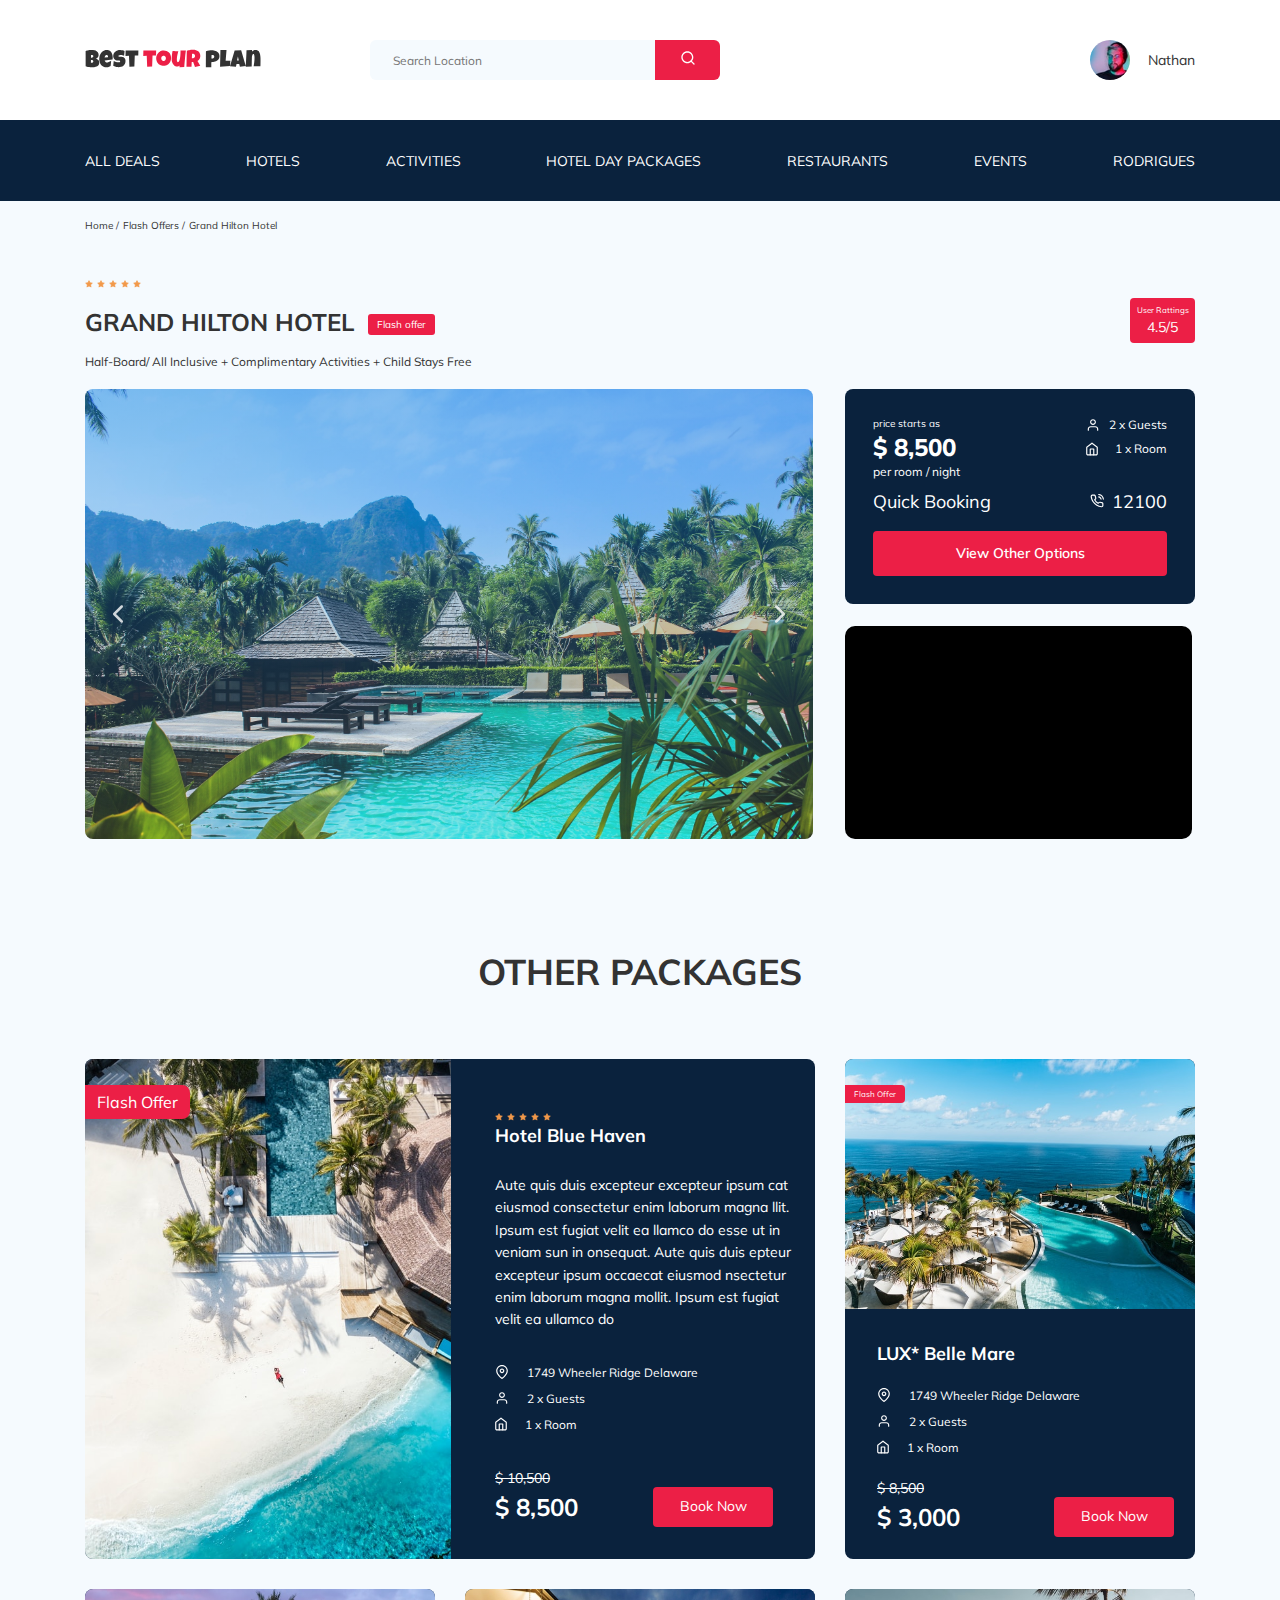
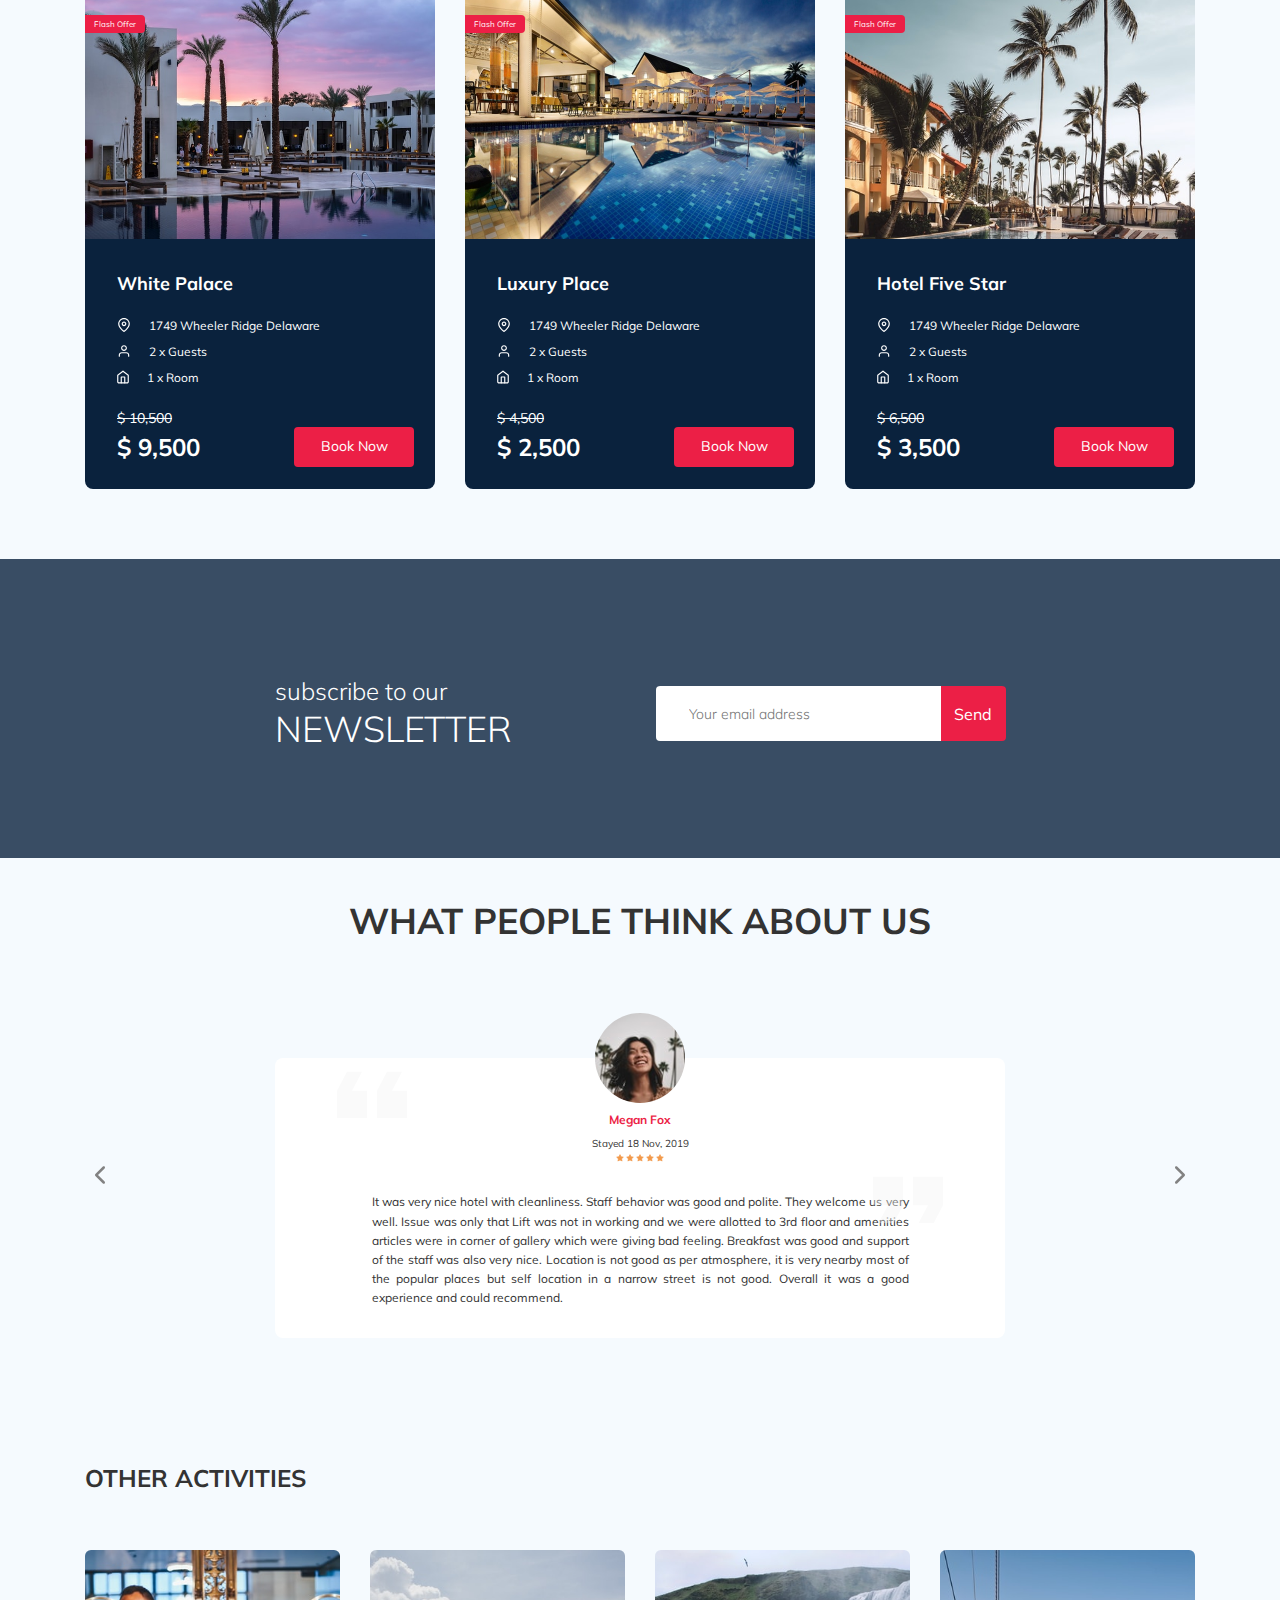
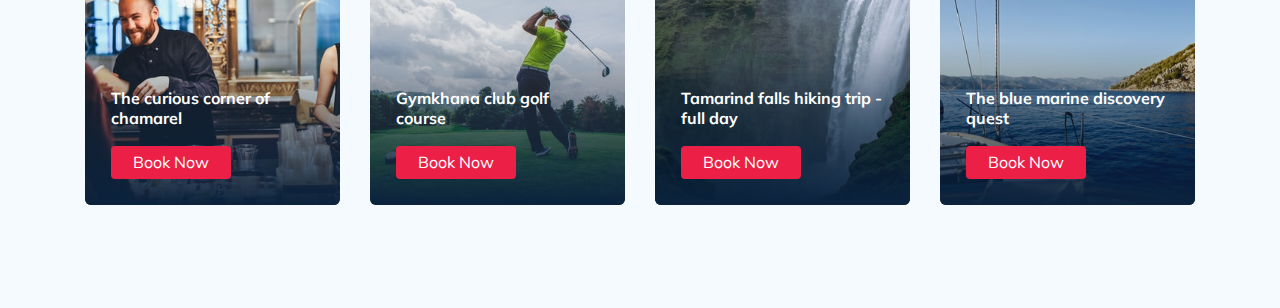
==== commit aad7844d: "create: full section packages" ====
--- a/index.html
+++ b/index.html
@@ -205,7 +205,7 @@
     <!-- section hotel -->
     <section class="packages">
       <div class="container">
-        <h1 class="pachages-title">Other Packages</h1>
+        <h1 class="packages__title">Other Packages</h1>
         <div class="packages-wrapper">
           <div class="packages-card">
             <img
@@ -272,13 +272,217 @@
             <!-- /haven -->
           </div>
           <!-- /.packages-card -->
-          <div class="packages-card"></div>
+          <div class="packages-card">
+            <div class="parallel">
+              <img
+                src="image/sea.jpg"
+                alt="Image: sea"
+                class="parallel__image"
+              />
+              <button class="parallel__button">Flash Offer</button>
+              <h2 class="parallel__title">LUX* Belle Mare</h2>
+              <div class="parallel-information">
+                <div class="parallel-information__text">
+                  <img
+                    class="parallel-information__icon"
+                    src="image/geolocation.svg"
+                    alt="Icon: user"
+                  />
+                  <span class="parallel-information__description"
+                    >1749 Wheeler Ridge Delaware</span
+                  >
+                </div>
+                <div class="parallel-information__text">
+                  <img
+                    class="parallel-information__icon"
+                    src="image/user.svg"
+                    alt="Icon: user"
+                  />
+                  <span class="parallel-information__description"
+                    >2 x Guests</span
+                  >
+                </div>
+                <div class="parallel-information__text">
+                  <img
+                    class="parallel-information__icon"
+                    src="image/home.svg"
+                    alt="Icon: home"
+                  />
+                  <span class="parallel-information__description"
+                    >1 x Room</span
+                  >
+                </div>
+              </div>
+              <!-- parallel-mare-infromation -->
+              <div class="price">
+                <div class="price-money belle-mare-price-money">
+                  <span class="price__dated">$ 8,500</span>
+                  <span class="price__sale">$ 3,000</span>
+                </div>
+                <button class="price__button">Book Now</button>
+              </div>
+            </div>
+            <!-- parallel -->
+          </div>
           <!-- /.packages-card -->
-          <div class="packages-card"></div>
+          <div class="packages-card">
+            <div class="parallel">
+              <img
+                src="image/sunset.jpg"
+                alt="Image: sunset"
+                class="parallel__image"
+              />
+              <button class="parallel__button">Flash Offer</button>
+              <h2 class="parallel__title">White Palace</h2>
+              <div class="parallel-information">
+                <div class="parallel-information__text">
+                  <img
+                    class="parallel-information__icon"
+                    src="image/geolocation.svg"
+                    alt="Icon: user"
+                  />
+                  <span class="parallel-information__description"
+                    >1749 Wheeler Ridge Delaware</span
+                  >
+                </div>
+                <div class="parallel-information__text">
+                  <img
+                    class="parallel-information__icon"
+                    src="image/user.svg"
+                    alt="Icon: user"
+                  />
+                  <span class="parallel-information__description"
+                    >2 x Guests</span
+                  >
+                </div>
+                <div class="parallel-information__text">
+                  <img
+                    class="parallel-information__icon"
+                    src="image/home.svg"
+                    alt="Icon: home"
+                  />
+                  <span class="parallel-information__description"
+                    >1 x Room</span
+                  >
+                </div>
+              </div>
+              <!-- parallel-mare-infromation -->
+              <div class="price">
+                <div class="price-money belle-mare-price-money">
+                  <span class="price__dated">$ 10,500</span>
+                  <span class="price__sale">$ 9,500</span>
+                </div>
+                <button class="price__button">Book Now</button>
+              </div>
+            </div>
+            <!-- parallel -->
+          </div>
           <!-- /.packages-card -->
-          <div class="packages-card"></div>
+          <div class="packages-card">
+            <div class="parallel">
+              <img
+                src="image/pool.jpg"
+                alt="Image: pool"
+                class="parallel__image"
+              />
+              <button class="parallel__button">Flash Offer</button>
+              <h2 class="parallel__title">Luxury Place</h2>
+              <div class="parallel-information">
+                <div class="parallel-information__text">
+                  <img
+                    class="parallel-information__icon"
+                    src="image/geolocation.svg"
+                    alt="Icon: user"
+                  />
+                  <span class="parallel-information__description"
+                    >1749 Wheeler Ridge Delaware</span
+                  >
+                </div>
+                <div class="parallel-information__text">
+                  <img
+                    class="parallel-information__icon"
+                    src="image/user.svg"
+                    alt="Icon: user"
+                  />
+                  <span class="parallel-information__description"
+                    >2 x Guests</span
+                  >
+                </div>
+                <div class="parallel-information__text">
+                  <img
+                    class="parallel-information__icon"
+                    src="image/home.svg"
+                    alt="Icon: home"
+                  />
+                  <span class="parallel-information__description"
+                    >1 x Room</span
+                  >
+                </div>
+              </div>
+              <!-- parallel-mare-infromation -->
+              <div class="price">
+                <div class="price-money belle-mare-price-money">
+                  <span class="price__dated">$ 4,500</span>
+                  <span class="price__sale">$ 2,500</span>
+                </div>
+                <button class="price__button">Book Now</button>
+              </div>
+            </div>
+            <!-- parallel -->
+          </div>
           <!-- /.packages-card -->
-          <div class="packages-card"></div>
+          <div class="packages-card">
+            <div class="parallel">
+              <img
+                src="image/palmae.jpg"
+                alt="Image: palmae"
+                class="parallel__image"
+              />
+              <button class="parallel__button">Flash Offer</button>
+              <h2 class="parallel__title">Hotel Five Star</h2>
+              <div class="parallel-information">
+                <div class="parallel-information__text">
+                  <img
+                    class="parallel-information__icon"
+                    src="image/geolocation.svg"
+                    alt="Icon: user"
+                  />
+                  <span class="parallel-information__description"
+                    >1749 Wheeler Ridge Delaware</span
+                  >
+                </div>
+                <div class="parallel-information__text">
+                  <img
+                    class="parallel-information__icon"
+                    src="image/user.svg"
+                    alt="Icon: user"
+                  />
+                  <span class="parallel-information__description"
+                    >2 x Guests</span
+                  >
+                </div>
+                <div class="parallel-information__text">
+                  <img
+                    class="parallel-information__icon"
+                    src="image/home.svg"
+                    alt="Icon: home"
+                  />
+                  <span class="parallel-information__description"
+                    >1 x Room</span
+                  >
+                </div>
+              </div>
+              <!-- parallel-mare-infromation -->
+              <div class="price">
+                <div class="price-money belle-mare-price-money">
+                  <span class="price__dated">$ 6,500</span>
+                  <span class="price__sale">$ 3,500</span>
+                </div>
+                <button class="price__button">Book Now</button>
+              </div>
+            </div>
+            <!-- parallel -->
+          </div>
           <!-- /.packages-card -->
         </div>
         <!-- /.packages-first -->
--- a/css/style.css
+++ b/css/style.css
@@ -891,10 +891,23 @@
 .packages-wrapper {
   display: grid;
   grid-template: 1fr 1fr/1fr 1fr 1fr;
+  gap: 30px;
+  padding: 0px 0px 70px 0px;
+}
+.packages__title {
+  font-weight: 700;
+  font-size: 36px;
+  line-height: 45px;
+  text-align: center;
+  text-transform: uppercase;
+  margin: 40px 0px 65px 0px;
 }
 .packages-card {
   display: flex;
-  border: solid 1px gray;
+  background-color: #0A223D;
+  color: #FFFFFF;
+  border-radius: 8px 8px 8px 8px;
+  overflow: hidden;
 }
 .packages-card__button {
   position: absolute;
@@ -915,14 +928,12 @@
 .packages-card:first-child {
   grid-column: 1/3;
   position: relative;
-  border-radius: 8px 8px 8px 8px;
   overflow: hidden;
   background-color: #0A223D;
 }
 
 .haven {
   margin: 47px 0px 0px 44px;
-  color: #FFFFFF;
 }
 .haven__title {
   font-style: normal;
@@ -981,11 +992,79 @@
   line-height: 30px;
 }
 .price__button {
-  padding: 11px 27px;
+  padding: 10px 26px;
+  margin: 18px 21px 0px 0px;
   border: none;
   border-radius: 4px;
   background-color: #EC1F46;
   color: #FFFFFF;
+  font-size: 14px;
+  line-height: 19px;
+  min-width: 120px;
+  height: 40px;
+}
+.price__button:nth-child(1) {
+  margin-right: 0px;
+}
+
+.parallel {
+  position: relative;
+  overflow: hidden;
+  width: 100%;
+  height: 100%;
+}
+.parallel__image {
+  width: 100%;
+  height: 250px;
+  -o-object-fit: cover;
+     object-fit: cover;
+  margin-bottom: 30px;
+}
+.parallel__button {
+  position: absolute;
+  top: 0;
+  left: 0;
+  padding: 4px 9px;
+  border-radius: 0px 4px 4px 0px;
+  border: none;
+  background-color: #EC1F46;
+  color: #FFFFFF;
+  margin-top: 26px;
+  min-width: 60px;
+  font-size: 8px;
+  line-height: 10px;
+}
+.parallel__title {
+  font-style: normal;
+  font-weight: 700;
+  font-size: 18px;
+  line-height: 23px;
+  margin: 0px 0px 23px 32px;
+}
+.parallel-information {
+  margin-left: 32px;
+  font-style: normal;
+  font-weight: 400;
+  font-size: 12px;
+  line-height: 15px;
+  margin-bottom: 24px;
+}
+.parallel-information__text {
+  display: flex;
+  align-items: center;
+  margin-bottom: 11px;
+}
+.parallel-information__text:nth-child(3) {
+  margin-bottom: 0px;
+}
+.parallel-information__icon {
+  margin-right: 18px;
+}
+.parallel .price {
+  margin-left: 32px;
+}
+.parallel__button {
+  margin-right: 21px;
 }
 
 @media (max-width: 1200px) {
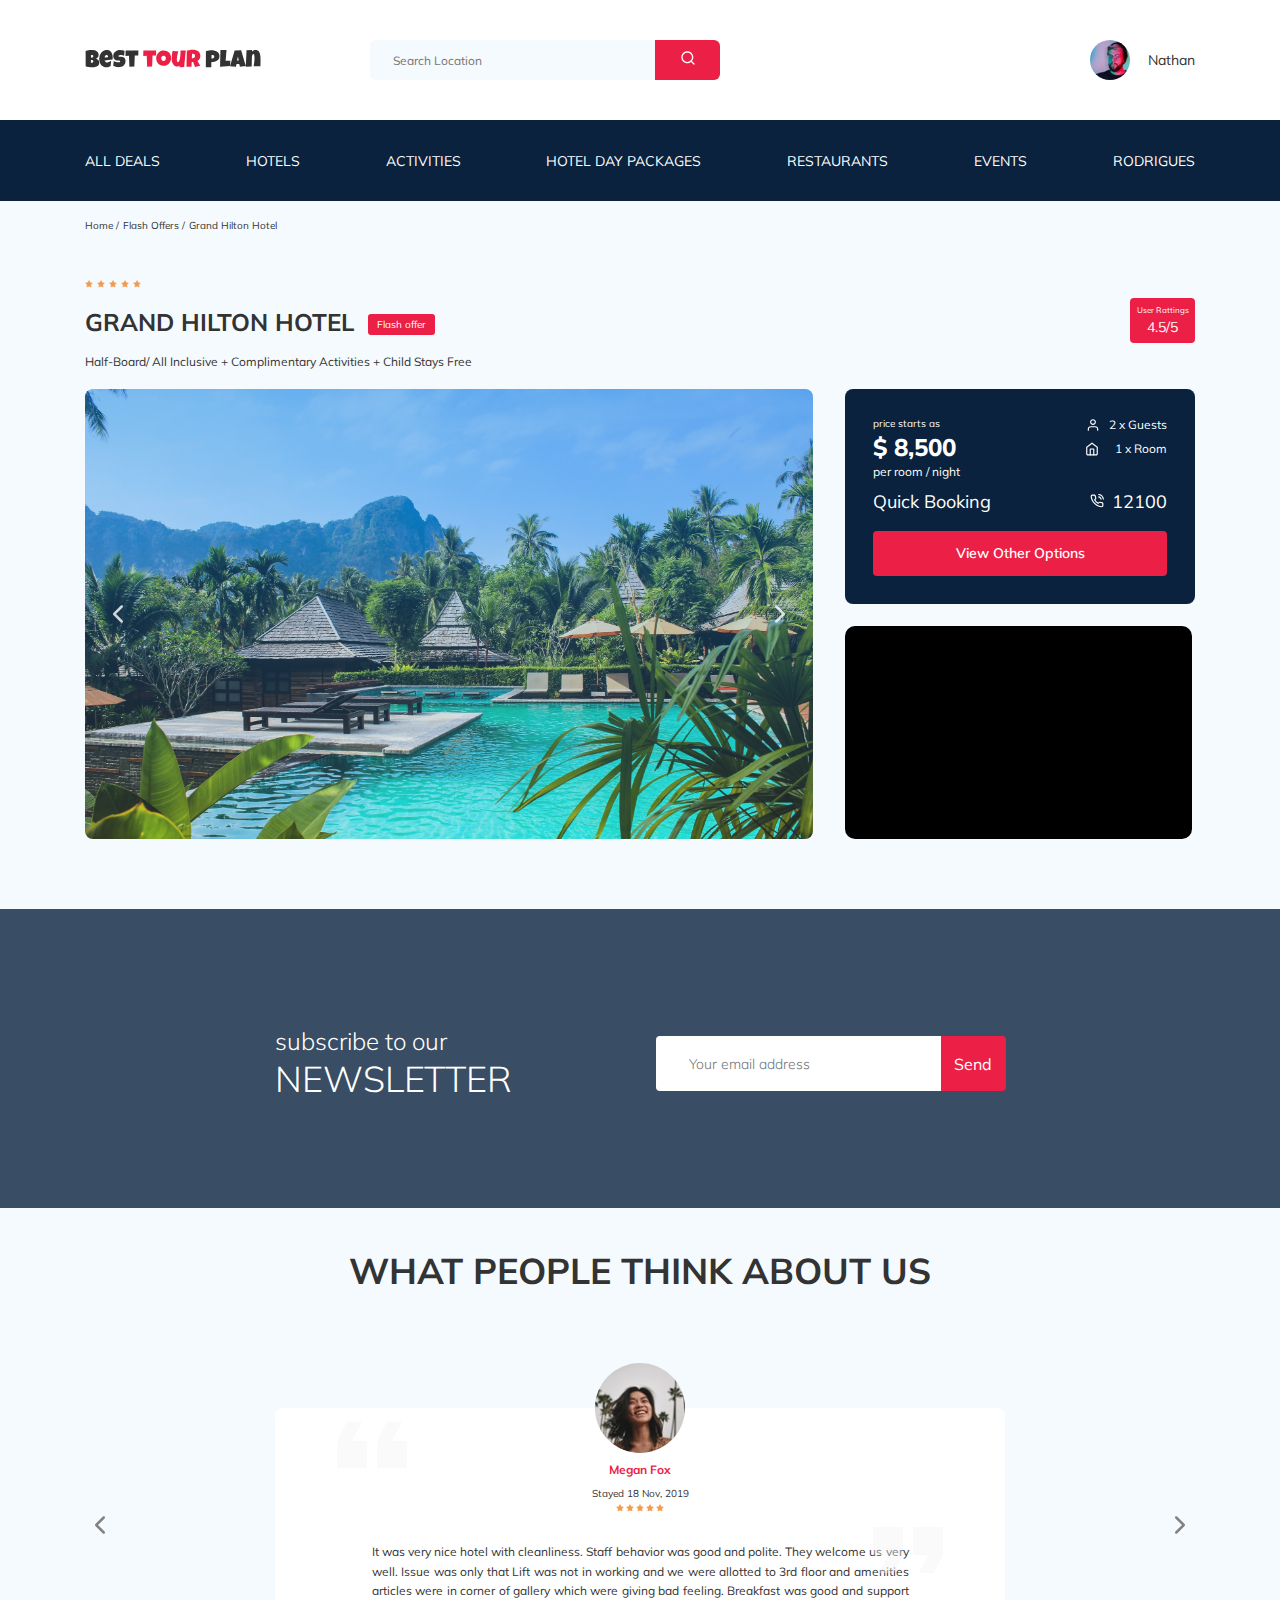
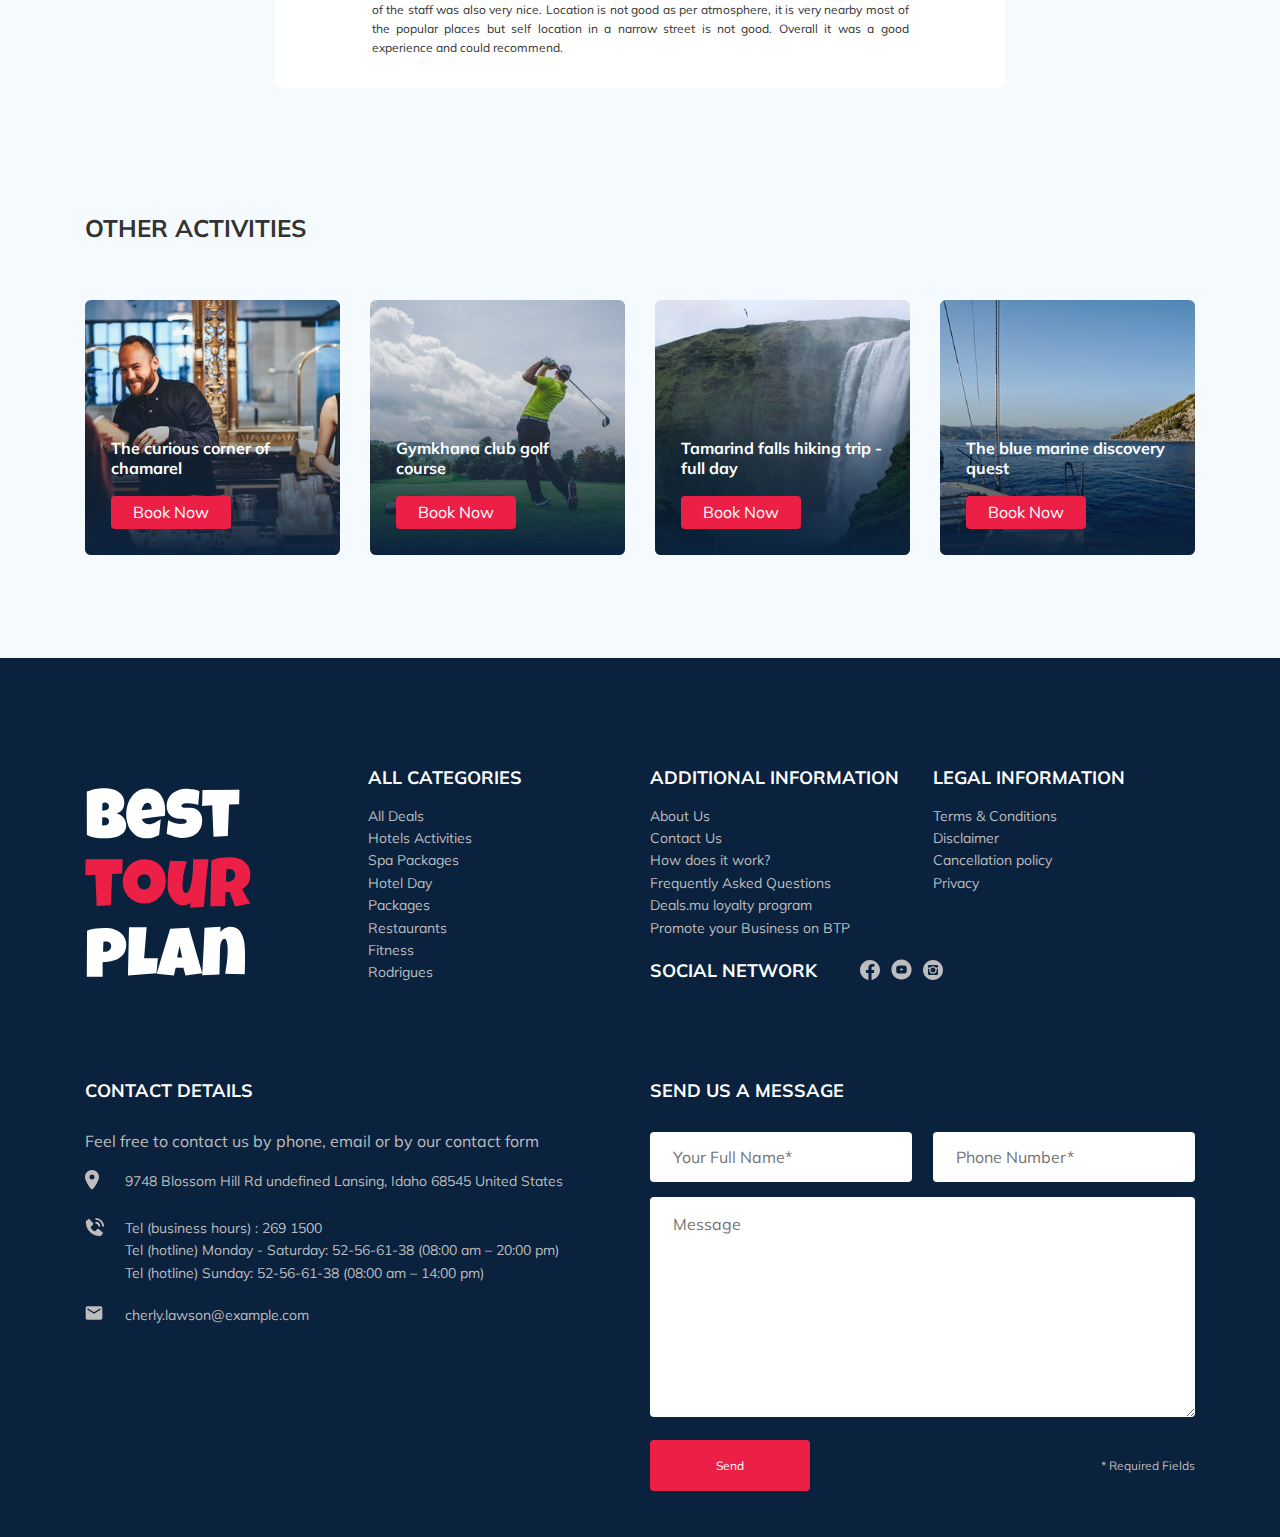
==== commit 1645a63b: "create: added footer section" ====
--- a/index.html
+++ b/index.html
@@ -203,294 +203,8 @@
       <!-- /.container -->
     </section>
     <!-- section hotel -->
-    <section class="packages">
-      <div class="container">
-        <h1 class="packages__title">Other Packages</h1>
-        <div class="packages-wrapper">
-          <div class="packages-card">
-            <img
-              src="image/beach.jpg"
-              alt="Image: beach"
-              class="packages-card__image"
-            />
-            <button class="packages-card__button">Flash Offer</button>
-            <div class="haven">
-              <div class="haven__rating">
-                <img src="image/star.svg" alt="star" />
-                <img src="image/star.svg" alt="star" />
-                <img src="image/star.svg" alt="star" />
-                <img src="image/star.svg" alt="star" />
-                <img src="image/star.svg" alt="star" />
-              </div>
-              <!-- haven__rating -->
-              <h2 class="haven__title">Hotel Blue Haven</h2>
-              <p class="haven__text">
-                Aute quis duis excepteur excepteur ipsum cat eiusmod consectetur
-                enim laborum magna llit. Ipsum est fugiat velit ea llamco do
-                esse ut in veniam sun in onsequat. Aute quis duis epteur
-                excepteur ipsum occaecat eiusmod nsectetur enim laborum magna
-                mollit. Ipsum est fugiat velit ea ullamco do
-              </p>
-              <div class="haven-information">
-                <div class="haven-information__text">
-                  <img
-                    class="haven-information__icon"
-                    src="image/geolocation.svg"
-                    alt="Icon: user"
-                  />
-                  <span class="haven-information__description"
-                    >1749 Wheeler Ridge Delaware</span
-                  >
-                </div>
-                <div class="haven-information__text">
-                  <img
-                    class="haven-information__icon"
-                    src="image/user.svg"
-                    alt="Icon: user"
-                  />
-                  <span class="haven-information__description">2 x Guests</span>
-                </div>
-                <div class="haven-information__text">
-                  <img
-                    class="haven-information__icon"
-                    src="image/home.svg"
-                    alt="Icon: home"
-                  />
-                  <span class="haven-information__description">1 x Room</span>
-                </div>
-              </div>
-              <!-- haven-information -->
-              <div class="price">
-                <div class="price-money">
-                  <span class="price__dated">$ 10,500</span>
-                  <span class="price__sale">$ 8,500</span>
-                </div>
-                <button class="price__button">Book Now</button>
-              </div>
-              <!-- /.haven-price -->
-            </div>
-            <!-- /haven -->
-          </div>
-          <!-- /.packages-card -->
-          <div class="packages-card">
-            <div class="parallel">
-              <img
-                src="image/sea.jpg"
-                alt="Image: sea"
-                class="parallel__image"
-              />
-              <button class="parallel__button">Flash Offer</button>
-              <h2 class="parallel__title">LUX* Belle Mare</h2>
-              <div class="parallel-information">
-                <div class="parallel-information__text">
-                  <img
-                    class="parallel-information__icon"
-                    src="image/geolocation.svg"
-                    alt="Icon: user"
-                  />
-                  <span class="parallel-information__description"
-                    >1749 Wheeler Ridge Delaware</span
-                  >
-                </div>
-                <div class="parallel-information__text">
-                  <img
-                    class="parallel-information__icon"
-                    src="image/user.svg"
-                    alt="Icon: user"
-                  />
-                  <span class="parallel-information__description"
-                    >2 x Guests</span
-                  >
-                </div>
-                <div class="parallel-information__text">
-                  <img
-                    class="parallel-information__icon"
-                    src="image/home.svg"
-                    alt="Icon: home"
-                  />
-                  <span class="parallel-information__description"
-                    >1 x Room</span
-                  >
-                </div>
-              </div>
-              <!-- parallel-mare-infromation -->
-              <div class="price">
-                <div class="price-money belle-mare-price-money">
-                  <span class="price__dated">$ 8,500</span>
-                  <span class="price__sale">$ 3,000</span>
-                </div>
-                <button class="price__button">Book Now</button>
-              </div>
-            </div>
-            <!-- parallel -->
-          </div>
-          <!-- /.packages-card -->
-          <div class="packages-card">
-            <div class="parallel">
-              <img
-                src="image/sunset.jpg"
-                alt="Image: sunset"
-                class="parallel__image"
-              />
-              <button class="parallel__button">Flash Offer</button>
-              <h2 class="parallel__title">White Palace</h2>
-              <div class="parallel-information">
-                <div class="parallel-information__text">
-                  <img
-                    class="parallel-information__icon"
-                    src="image/geolocation.svg"
-                    alt="Icon: user"
-                  />
-                  <span class="parallel-information__description"
-                    >1749 Wheeler Ridge Delaware</span
-                  >
-                </div>
-                <div class="parallel-information__text">
-                  <img
-                    class="parallel-information__icon"
-                    src="image/user.svg"
-                    alt="Icon: user"
-                  />
-                  <span class="parallel-information__description"
-                    >2 x Guests</span
-                  >
-                </div>
-                <div class="parallel-information__text">
-                  <img
-                    class="parallel-information__icon"
-                    src="image/home.svg"
-                    alt="Icon: home"
-                  />
-                  <span class="parallel-information__description"
-                    >1 x Room</span
-                  >
-                </div>
-              </div>
-              <!-- parallel-mare-infromation -->
-              <div class="price">
-                <div class="price-money belle-mare-price-money">
-                  <span class="price__dated">$ 10,500</span>
-                  <span class="price__sale">$ 9,500</span>
-                </div>
-                <button class="price__button">Book Now</button>
-              </div>
-            </div>
-            <!-- parallel -->
-          </div>
-          <!-- /.packages-card -->
-          <div class="packages-card">
-            <div class="parallel">
-              <img
-                src="image/pool.jpg"
-                alt="Image: pool"
-                class="parallel__image"
-              />
-              <button class="parallel__button">Flash Offer</button>
-              <h2 class="parallel__title">Luxury Place</h2>
-              <div class="parallel-information">
-                <div class="parallel-information__text">
-                  <img
-                    class="parallel-information__icon"
-                    src="image/geolocation.svg"
-                    alt="Icon: user"
-                  />
-                  <span class="parallel-information__description"
-                    >1749 Wheeler Ridge Delaware</span
-                  >
-                </div>
-                <div class="parallel-information__text">
-                  <img
-                    class="parallel-information__icon"
-                    src="image/user.svg"
-                    alt="Icon: user"
-                  />
-                  <span class="parallel-information__description"
-                    >2 x Guests</span
-                  >
-                </div>
-                <div class="parallel-information__text">
-                  <img
-                    class="parallel-information__icon"
-                    src="image/home.svg"
-                    alt="Icon: home"
-                  />
-                  <span class="parallel-information__description"
-                    >1 x Room</span
-                  >
-                </div>
-              </div>
-              <!-- parallel-mare-infromation -->
-              <div class="price">
-                <div class="price-money belle-mare-price-money">
-                  <span class="price__dated">$ 4,500</span>
-                  <span class="price__sale">$ 2,500</span>
-                </div>
-                <button class="price__button">Book Now</button>
-              </div>
-            </div>
-            <!-- parallel -->
-          </div>
-          <!-- /.packages-card -->
-          <div class="packages-card">
-            <div class="parallel">
-              <img
-                src="image/palmae.jpg"
-                alt="Image: palmae"
-                class="parallel__image"
-              />
-              <button class="parallel__button">Flash Offer</button>
-              <h2 class="parallel__title">Hotel Five Star</h2>
-              <div class="parallel-information">
-                <div class="parallel-information__text">
-                  <img
-                    class="parallel-information__icon"
-                    src="image/geolocation.svg"
-                    alt="Icon: user"
-                  />
-                  <span class="parallel-information__description"
-                    >1749 Wheeler Ridge Delaware</span
-                  >
-                </div>
-                <div class="parallel-information__text">
-                  <img
-                    class="parallel-information__icon"
-                    src="image/user.svg"
-                    alt="Icon: user"
-                  />
-                  <span class="parallel-information__description"
-                    >2 x Guests</span
-                  >
-                </div>
-                <div class="parallel-information__text">
-                  <img
-                    class="parallel-information__icon"
-                    src="image/home.svg"
-                    alt="Icon: home"
-                  />
-                  <span class="parallel-information__description"
-                    >1 x Room</span
-                  >
-                </div>
-              </div>
-              <!-- parallel-mare-infromation -->
-              <div class="price">
-                <div class="price-money belle-mare-price-money">
-                  <span class="price__dated">$ 6,500</span>
-                  <span class="price__sale">$ 3,500</span>
-                </div>
-                <button class="price__button">Book Now</button>
-              </div>
-            </div>
-            <!-- parallel -->
-          </div>
-          <!-- /.packages-card -->
-        </div>
-        <!-- /.packages-first -->
-        <!-- /.packages-secondary -->
-      </div>
-      <!-- /.container -->
-    </section>
-    <!-- /.packages -->
+
+    <!-- ЗДЕСЬ ДОЛЖНА БЫТЬ СЕКЦИЯ PACKAGES -->
 
     <section class="newsletter">
       <div class="newsletter-wrapper">
@@ -652,6 +366,175 @@
       <!-- /.container -->
     </section>
     <!-- /.activities -->
+    <footer class="footer">
+      <div class="container">
+        <div class="footer-wrapper">
+          <img
+            src="/image/vertical-logo.svg"
+            alt="Logo: Beast Tour Plane"
+            class="footer__logo"
+          />
+          <div class="footer__list footer__categories">
+            <h3 class="footer__title">ALL CATEGORIES</h3>
+            <ul class="footer__ul">
+              <li class="footer__item">
+                <a href="#" class="footer__link"> All Deals </a>
+              </li>
+              <li class="footer__item">
+                <a href="#" class="footer__link">Hotels Activities</a>
+              </li>
+              <li class="footer__item">
+                <a href="#" class="footer__link">Spa Packages </a>
+              </li>
+              <li class="footer__item">
+                <a href="#" class="footer__link">Hotel Day </a>
+              </li>
+              <li class="footer__item">
+                <a href="#" class="footer__link">Packages </a>
+              </li>
+              <li class="footer__item">
+                <a href="#" class="footer__link">Restaurants </a>
+              </li>
+              <li class="footer__item">
+                <a href="#" class="footer__link">Fitness </a>
+              </li>
+              <li class="footer__item">
+                <a href="#" class="footer__link">Rodrigues</a>
+              </li>
+            </ul>
+          </div>
+          <!-- /.footer__list -->
+          <div class="footer__list footer__additional">
+            <h3 class="footer__title">ADDITIONAL INFORMATION</h3>
+            <ul class="footer__ul">
+              <li class="footer__item">
+                <a href="#" class="footer__link"> About Us </a>
+              </li>
+              <li class="footer__item">
+                <a href="#" class="footer__link">Contact Us </a>
+              </li>
+              <li class="footer__item">
+                <a href="#" class="footer__link"> How does it work? </a>
+              </li>
+              <li class="footer__item">
+                <a href="#" class="footer__link">Frequently Asked Questions </a>
+              </li>
+              <li class="footer__item">
+                <a href="#" class="footer__link">Deals.mu loyalty program </a>
+              </li>
+              <li class="footer__item">
+                <a href="#" class="footer__link"
+                  >Promote your Business on BTP</a
+                >
+              </li>
+            </ul>
+          </div>
+          <!-- /.footer__list -->
+          <div class="footer__social-network">
+            <h3 class="footer__title footer__title--inline">SOCIAL NETWORK</h3>
+            <div class="footer__social-links">
+              <a href="#" class="footer__link">
+                <img src="image/facebook.svg" alt="Icon: facebook" />
+              </a>
+              <a href="#" class="footer__link">
+                <img src="image/youtube.svg" alt="Icon: youtube" />
+              </a>
+              <a href="#" class="footer__link">
+                <img src="image/instagram.svg" alt="Icon: instagram" />
+              </a>
+            </div>
+          </div>
+          <!-- /.footer-social__network -->
+          <div class="footer__list footer__legal">
+            <h3 class="footer__title">LEGAL INFORMATION</h3>
+            <ul class="footer__ul">
+              <li class="footer__item">
+                <a href="#" class="footer__link"> Terms & Conditions </a>
+              </li>
+              <li class="footer__item">
+                <a href="#" class="footer__link">Disclaimer </a>
+              </li>
+              <li class="footer__item">
+                <a href="#" class="footer__link"> Cancellation policy </a>
+              </li>
+              <li class="footer__item">
+                <a href="#" class="footer__link">Privacy </a>
+              </li>
+            </ul>
+          </div>
+          <!-- /.footer__list -->
+          <div class="footer__contact-details">
+            <h3 class="footer__title footer__title--mb-3">Contact Details</h3>
+            <p class="footer__text">
+              Feel free to contact us by phone, email or by our contact form
+            </p>
+            <ul class="footer__ul">
+              <li class="footer__item footer__item--mb-2">
+                <div class="footer__icon-wrapper">
+                  <img
+                    src="image/footer-map-marker.svg"
+                    alt="Icon: "
+                    class="footer__icon"
+                  />
+                </div>
+                9748 Blossom Hill Rd undefined Lansing, Idaho 68545 United
+                States
+              </li>
+              <li class="footer__item footer__item--mb-2">
+                <div class="footer__icon-wrapper">
+                  <img
+                    src="image/footer-phone-call.svg"
+                    alt="Icon: phone call"
+                    class="footer__icon"
+                  />
+                </div>
+                Tel (business hours) : 269 1500 <br />
+                Tel (hotline) Monday - Saturday: 52-56-61-38 (08:00 am – 20:00
+                pm)<br />
+                Tel (hotline) Sunday: 52-56-61-38 (08:00 am – 14:00 pm)
+              </li>
+              <li class="footer__item footer__item--mb-2">
+                <div class="footer__icon-wrapper">
+                  <img
+                    src="image/footer-email.svg"
+                    alt="Icon: email"
+                    class="footer__icon"
+                  />
+                </div>
+                cherly.lawson@example.com
+              </li>
+            </ul>
+          </div>
+          <!-- /.footer__contact-details -->
+          <div class="footer__contact-form">
+            <h3 class="footer__title footer__title--mb-3">Send us a message</h3>
+            <form action="#" class="footer__form">
+              <input
+                type="text"
+                class="input footer__input"
+                placeholder="Your Full Name*"
+              />
+              <input
+                type="text"
+                class="input footer__input"
+                placeholder="Phone Number*"
+              />
+              <textarea
+                class="footer__message"
+                cols="30"
+                rows="10"
+                placeholder="Message"
+              ></textarea>
+              <button class="button footer__button" type="submit">Send</button>
+              <div class="footer__info">* Required Fields</div>
+            </form>
+          </div>
+          <!-- /.footer__contact-form -->
+        </div>
+        <!-- /.footer-wrapper -->
+      </div>
+      <!-- /.container -->
+    </footer>
     <script src="js/swiper-bundle.min.js"></script>
     <script src="https://api-maps.yandex.ru/2.1/?lang=ru_RU"></script>
     <script src="https://ajax.googleapis.com/ajax/libs/jquery/3.2.1/jquery.min.js"></script>
--- a/css/style.css
+++ b/css/style.css
@@ -888,183 +888,224 @@
   color: #FFFFFF;
 }
 
+.footer {
+  background-color: #0A223D;
+  color: #FFFFFF;
+  padding: 108px 0px 46px 0;
+}
+.footer-wrapper {
+  display: grid;
+  grid-template-columns: repeat(4, minmax(min-content, 1fr));
+  grid-gap: 20px;
+  grid-auto-rows: minmax(40px, min-content);
+  align-items: start;
+}
+.footer__logo {
+  grid-row: 1/3;
+  width: 166px;
+  align-self: stretch;
+}
+.footer__categories {
+  grid-row: 1/4;
+}
+.footer__social-links {
+  display: flex;
+  align-items: center;
+  min-width: 83px;
+  justify-content: space-between;
+}
+.footer__social-network {
+  grid-row: 2/4;
+  grid-column: span 2;
+  display: flex;
+  align-content: center;
+}
+.footer__contact-details {
+  grid-column: span 2;
+}
+.footer__contact-form {
+  grid-column: span 2;
+}
+.footer__form {
+  display: flex;
+  align-items: center;
+  justify-content: space-between;
+  flex-wrap: wrap;
+}
+.footer__ul {
+  padding: 0;
+  margin: 0;
+  list-style: none;
+}
+.footer__item {
+  display: flex;
+  align-items: flex-start;
+  font-weight: 400;
+  font-size: 14px;
+  line-height: 160%;
+  color: #BDBDBD;
+}
+.footer__item--mb-2 {
+  margin-bottom: 20px;
+}
+.footer__icon-wrapper {
+  min-width: 40px;
+}
+.footer__text {
+  color: #BDBDBD;
+  margin-bottom: 20px;
+}
+.footer__link {
+  text-decoration: none;
+  color: inherit;
+}
+.footer__title {
+  font-style: normal;
+  font-weight: 700;
+  font-size: 18px;
+  line-height: 23px;
+  text-transform: uppercase;
+  margin: 0px 0px 16px 0px;
+}
+.footer__title--inline {
+  margin: 0 43px 0px 0px;
+}
+.footer__title--mb-3 {
+  margin-bottom: 30px;
+}
+.footer__input {
+  background-color: #FFFFFF;
+  border-radius: 4px;
+  border: none;
+  padding: 0px 23px;
+  height: 50px;
+  margin-bottom: 15px;
+  flex-basis: 48%;
+}
+.footer__message {
+  background-color: #FFFFFF;
+  border-radius: 4px;
+  padding: 18px 23px;
+  border: none;
+  flex-basis: 100%;
+  margin-bottom: 23px;
+}
+.footer__button {
+  min-width: 160px;
+  min-height: 50px;
+  background-color: #EC1F46;
+  color: #FFFFFF;
+  border-radius: 4px;
+  border: none;
+  padding: 18px;
+  font-size: 12px;
+  line-height: 15px;
+}
+.footer__info {
+  font-size: 12px;
+  line-height: 15px;
+  color: #BDBDBD;
+}
+
 .packages-wrapper {
   display: grid;
   grid-template: 1fr 1fr/1fr 1fr 1fr;
   gap: 30px;
-  padding: 0px 0px 70px 0px;
-}
-.packages__title {
-  font-weight: 700;
-  font-size: 36px;
-  line-height: 45px;
-  text-align: center;
-  text-transform: uppercase;
-  margin: 40px 0px 65px 0px;
 }
 .packages-card {
-  display: flex;
+  position: relative;
   background-color: #0A223D;
   color: #FFFFFF;
-  border-radius: 8px 8px 8px 8px;
-  overflow: hidden;
-}
-.packages-card__button {
-  position: absolute;
-  top: 26px;
-  left: 0;
-  padding: 8px 12px;
-  border-radius: 0px 8px 8px 0px;
-  border: none;
-  background-color: #EC1F46;
-  color: #FFFFFF;
-}
-.packages-card__image {
-  width: 366px;
-  max-height: 500px;
-  -o-object-fit: cover;
-     object-fit: cover;
 }
 .packages-card:first-child {
   grid-column: 1/3;
-  position: relative;
-  overflow: hidden;
-  background-color: #0A223D;
-}
-
-.haven {
-  margin: 47px 0px 0px 44px;
-}
-.haven__title {
-  font-style: normal;
-  font-weight: 700;
+  display: flex;
+  justify-content: space-between;
+}
+.packages-card:first-child .packages-preview__image {
+  height: 500px;
+  max-width: 366px;
+  width: 100%;
+}
+.packages-card:first-child .packages-preview__sign {
+  padding: 8px 12px 7px 11px;
+  font-size: 12px;
+  line-height: 15px;
+  min-width: 95px;
+}
+.packages-card:first-child .packages-info {
+  max-width: 364px;
+  padding: 46px 21px 30px 43px;
+  display: flex;
+  flex-direction: column;
+  justify-content: space-between;
+}
+.packages-card:first-child .packages-info__title {
   font-size: 18px;
   line-height: 23px;
-  margin: 0px 0px 27px 0px;
-}
-.haven__text {
-  max-width: 299px;
-  margin-bottom: 34px;
-  font-style: normal;
+  margin: 6px 0px 0px 0px;
+}
+.packages-card:first-child .packages-info__room {
+  font-size: 12px;
+  line-height: 15px;
+}
+.packages-card:first-child .packages-info__button {
+  padding: 11px 27px 10px 26px;
+  max-height: 40px;
+  margin-top: 18px;
+}
+.packages-info {
+  padding: 30px 21px 25px 32px;
+  display: flex;
+  flex-direction: column;
+  justify-content: space-between;
+  min-height: 250px;
+}
+.packages-info__text {
   font-weight: 400;
   font-size: 14px;
   line-height: 160.6%;
-}
-.haven-information {
-  margin-bottom: 37px;
-}
-.haven-information__icon {
-  margin-right: 18px;
-}
-.haven-information__text {
-  font-style: normal;
-  font-weight: 400;
-  font-size: 12px;
-  line-height: 15px;
-  display: flex;
-  align-items: center;
-  margin-bottom: 11px;
-}
-.haven-information__text:nth-child(3) {
-  margin-bottom: 0px;
-}
-
-.price {
-  display: flex;
-  justify-content: space-between;
-}
-.price-money {
+  margin: 0;
+}
+.packages-info__price {
+  display: flex;
+  justify-content: space-between;
+}
+.packages-info__pricetag {
   display: flex;
   flex-direction: column;
 }
-.price__dated {
-  font-style: normal;
-  font-weight: 400;
+.packages-info__money {
+  text-decoration: line-through;
   font-size: 14px;
   line-height: 18px;
-  text-decoration: line-through;
   margin-bottom: 5px;
 }
-.price__sale {
-  font-style: normal;
-  font-weight: 700;
+.packages-info__sale {
   font-size: 24px;
   line-height: 30px;
 }
-.price__button {
-  padding: 10px 26px;
-  margin: 18px 21px 0px 0px;
-  border: none;
-  border-radius: 4px;
+.packages-preview {
+  width: 100%;
+}
+.packages-preview__image {
+  min-height: 250px;
+  max-width: 350px;
+  width: 100%;
+  -o-object-fit: cover;
+     object-fit: cover;
+}
+.packages-preview__sign {
+  padding: 4px 9px;
   background-color: #EC1F46;
   color: #FFFFFF;
-  font-size: 14px;
-  line-height: 19px;
-  min-width: 120px;
-  height: 40px;
-}
-.price__button:nth-child(1) {
-  margin-right: 0px;
-}
-
-.parallel {
-  position: relative;
-  overflow: hidden;
-  width: 100%;
-  height: 100%;
-}
-.parallel__image {
-  width: 100%;
-  height: 250px;
-  -o-object-fit: cover;
-     object-fit: cover;
-  margin-bottom: 30px;
-}
-.parallel__button {
-  position: absolute;
-  top: 0;
-  left: 0;
-  padding: 4px 9px;
   border-radius: 0px 4px 4px 0px;
-  border: none;
-  background-color: #EC1F46;
-  color: #FFFFFF;
-  margin-top: 26px;
-  min-width: 60px;
   font-size: 8px;
   line-height: 10px;
-}
-.parallel__title {
-  font-style: normal;
-  font-weight: 700;
-  font-size: 18px;
-  line-height: 23px;
-  margin: 0px 0px 23px 32px;
-}
-.parallel-information {
-  margin-left: 32px;
-  font-style: normal;
-  font-weight: 400;
-  font-size: 12px;
-  line-height: 15px;
-  margin-bottom: 24px;
-}
-.parallel-information__text {
-  display: flex;
-  align-items: center;
-  margin-bottom: 11px;
-}
-.parallel-information__text:nth-child(3) {
-  margin-bottom: 0px;
-}
-.parallel-information__icon {
-  margin-right: 18px;
-}
-.parallel .price {
-  margin-left: 32px;
-}
-.parallel__button {
-  margin-right: 21px;
+  position: absolute;
+  left: 0px;
+  top: 26px;
+  min-width: 60px;
 }
 
 @media (max-width: 1200px) {
@@ -1182,6 +1223,11 @@
     right: 50%;
     margin-right: -65px;
     transform: translate(50%, -50%);
+  }
+  .reviews__title {
+    font-size: 30px;
+    line-height: 38px;
+    margin-bottom: 50px;
   }
   .activities {
     padding-top: 40px;
@@ -1270,6 +1316,10 @@
   .map {
     width: 100%;
   }
+  .newsletter-wrapper {
+    flex-direction: column;
+    align-items: flex-start;
+  }
 }
 @media (max-width: 576px) {
   .logo {
@@ -1297,4 +1347,14 @@
   .activities-card {
     width: 100%;
   }
+  .activities__title {
+    margin-bottom: 36px;
+  }
+  .reviews__title {
+    font-size: 18px;
+    line-height: 23px;
+    text-align: center;
+    text-transform: uppercase;
+    margin-bottom: 42px;
+  }
 }/*# sourceMappingURL=style.css.map */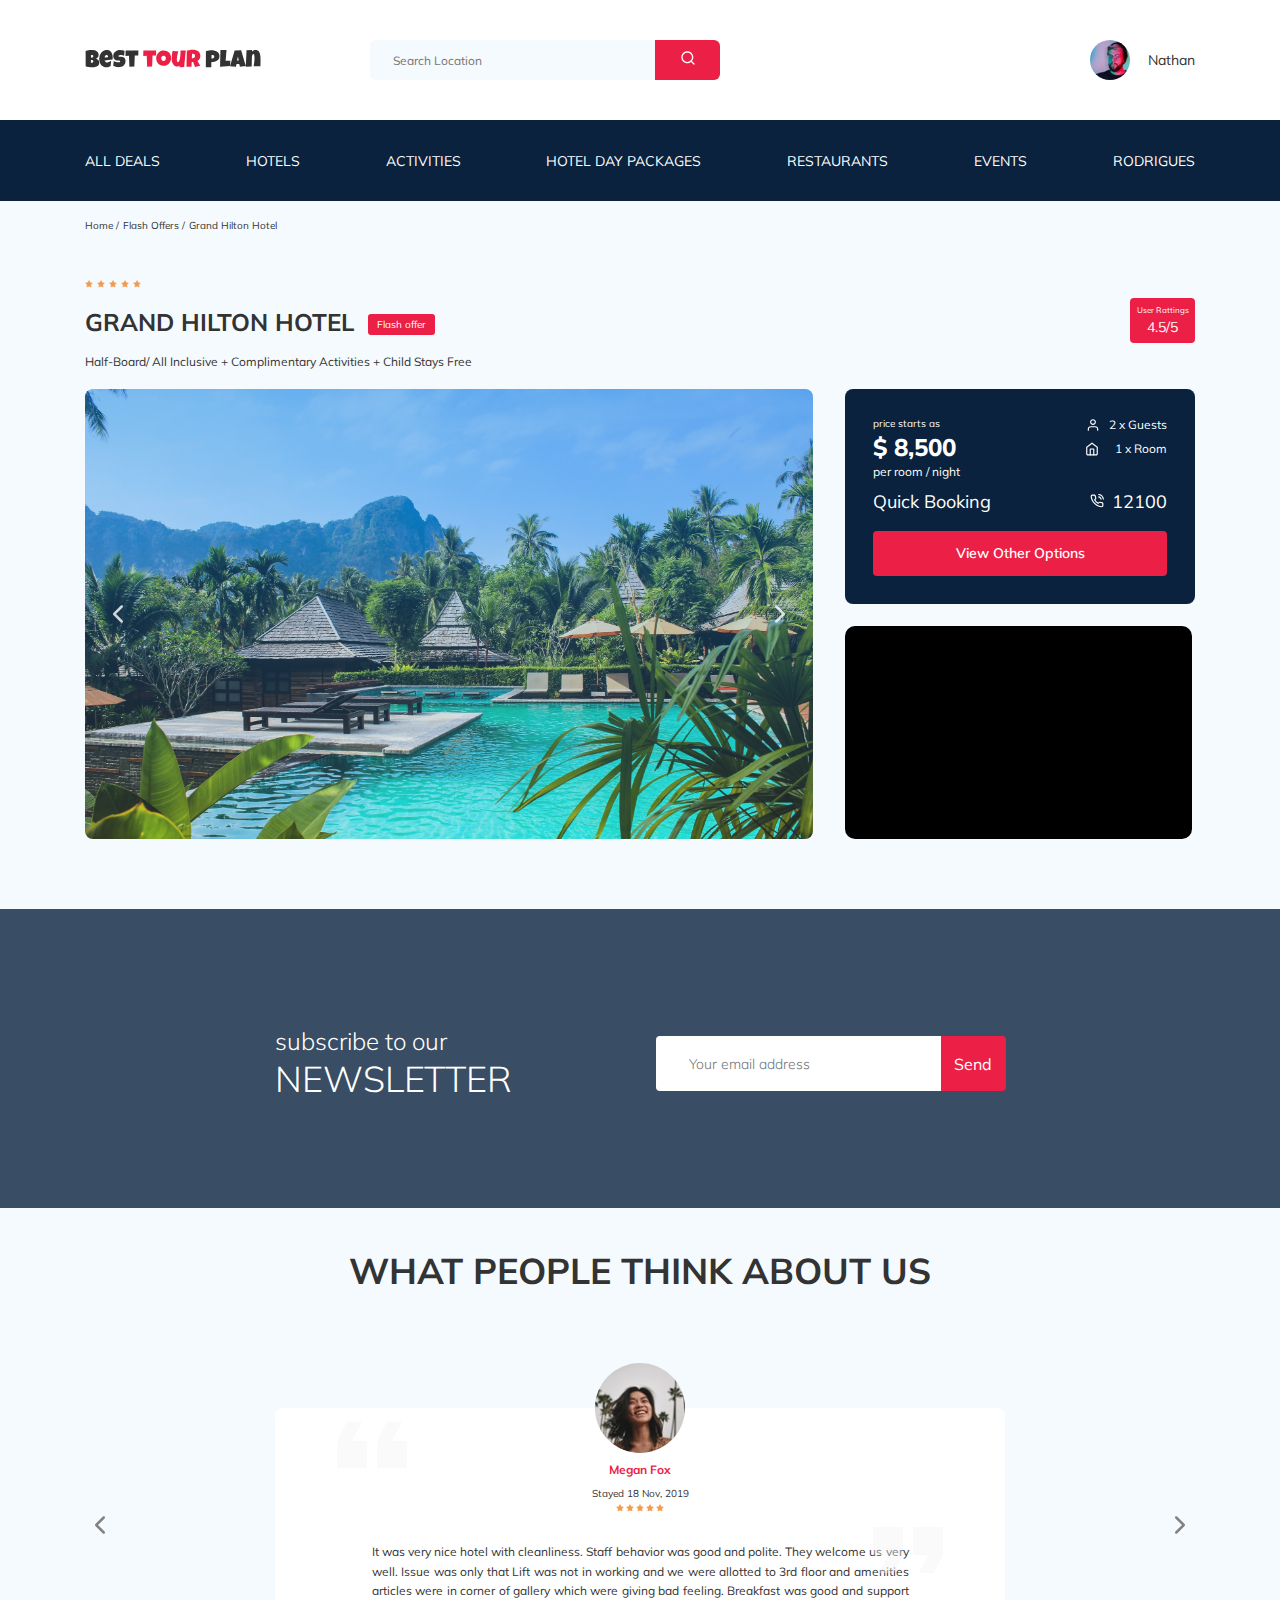
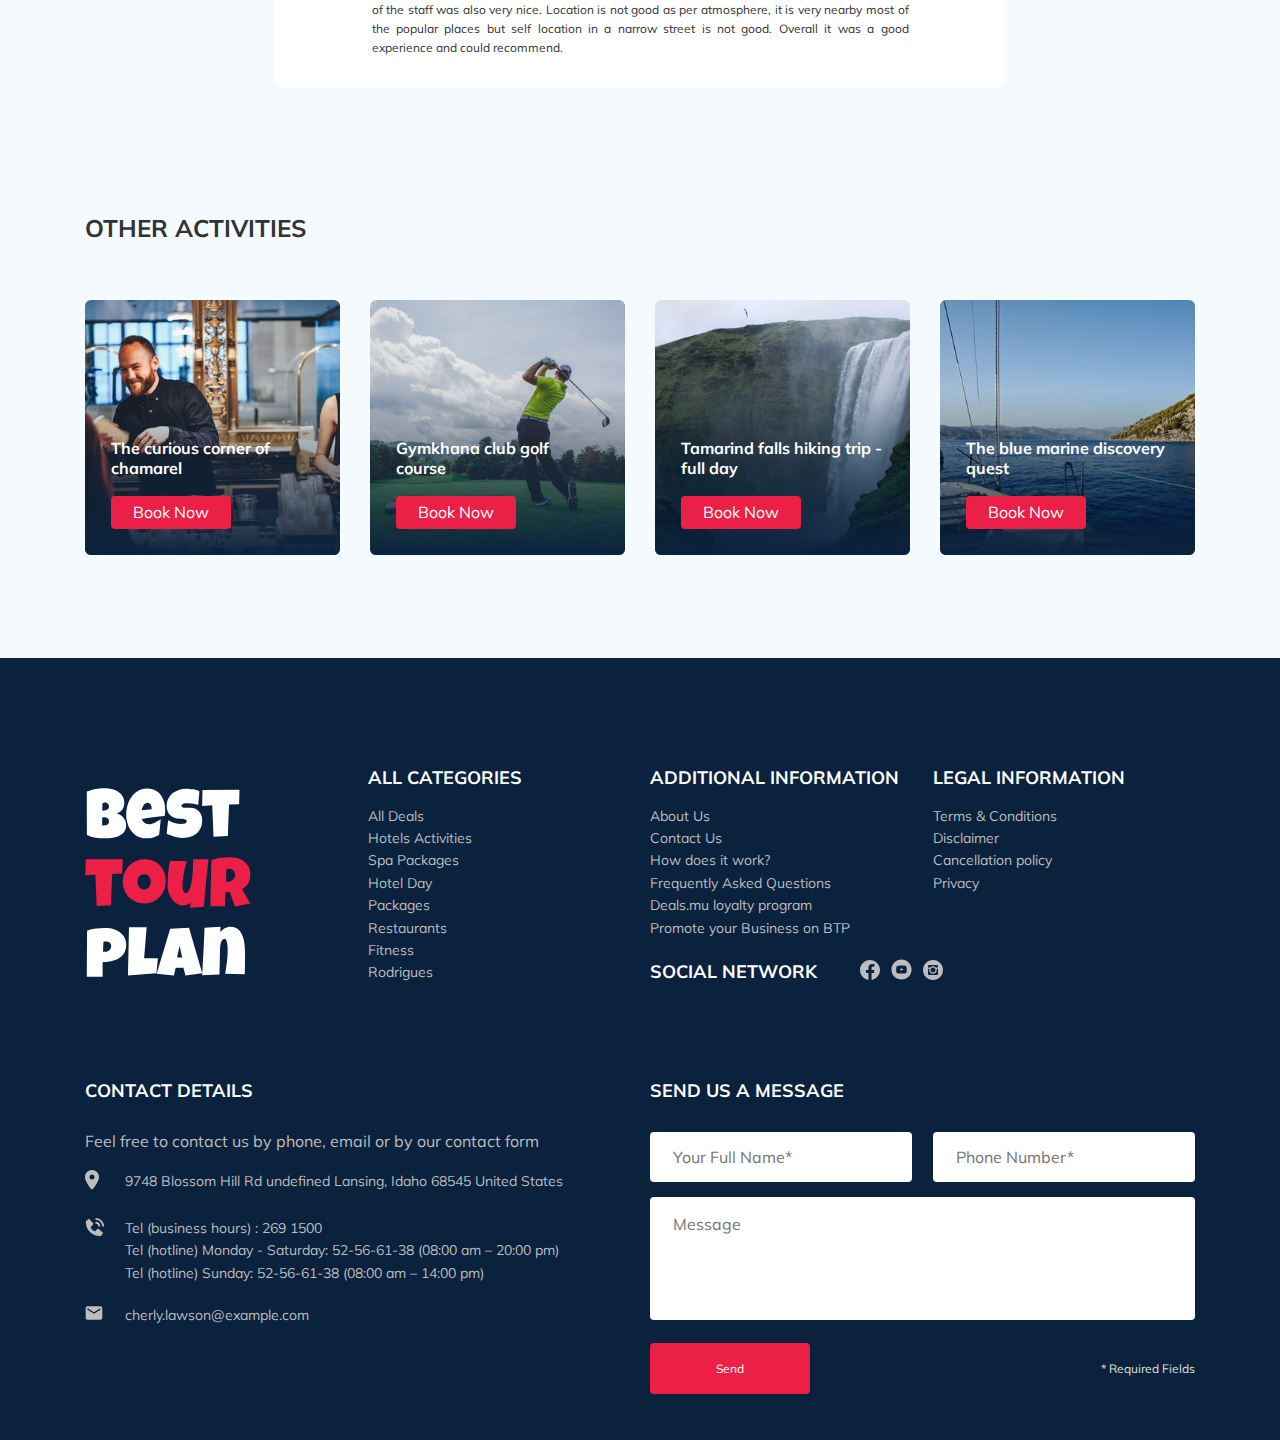
==== commit 894f718a: "create: added mobile menu" ====
--- a/index.html
+++ b/index.html
@@ -13,7 +13,7 @@
     <link rel="stylesheet" href="css/style.css" />
   </head>
   <body>
-    <header class="navbar">
+    <header class="navbar navbar--mobile_fixed">
       <div class="container">
         <div class="navbar-top">
           <a href="#" class="logo">
@@ -24,7 +24,10 @@
             />
           </a>
 
-          <form action="#" class="search navbar__search">
+          <form
+            action="#"
+            class="search navbar__search navbar__search--mobile_hidden"
+          >
             <input
               type="text"
               class="search__input"
@@ -35,7 +38,7 @@
             </button>
           </form>
 
-          <a href="#" class="user navbar__user">
+          <a href="#" class="user navbar__user navbar__user--mobile_hidden">
             <img
               src="image/avatar.jpg"
               alt="avatar: Nathan"
@@ -56,6 +59,34 @@
       <div class="navbar-bottom">
         <div class="container">
           <ul class="navbar-menu">
+            <li class="navbar-menu__item navbar-menu__item--mobile_visible">
+              <a
+                href="#"
+                class="user navbar__user navbar__user--mobile_visible"
+              >
+                <img
+                  src="image/avatar.jpg"
+                  alt="avatar: Nathan"
+                  class="user__avatar"
+                />
+                <span class="user__name user__name--light">Nathan</span>
+              </a>
+            </li>
+            <li class="navbar-menu__item navbar-menu__item--mobile_visible">
+              <form
+                action="#"
+                class="search navbar__search navbar__search--mobile_visible"
+              >
+                <input
+                  type="text"
+                  class="search__input"
+                  placeholder="Search Location"
+                />
+                <button class="search__button">
+                  <img src="image/search.svg" alt="Icon: search" />
+                </button>
+              </form>
+            </li>
             <li class="navbar-menu__item">
               <a href="#" class="navbar-menu__link">All Deals</a>
             </li>
--- a/css/style.css
+++ b/css/style.css
@@ -362,6 +362,12 @@
   text-transform: uppercase;
   font-size: 14px;
   line-height: 18px;
+}
+.navbar-menu__item--mobile_visible {
+  display: none;
+}
+.navbar__user--mobile_visible, .navbar__search--mobile_visible {
+  display: none;
 }
 
 .logo {
@@ -918,7 +924,7 @@
   grid-row: 2/4;
   grid-column: span 2;
   display: flex;
-  align-content: center;
+  align-items: center;
 }
 .footer__contact-details {
   grid-column: span 2;
@@ -989,6 +995,9 @@
   border: none;
   flex-basis: 100%;
   margin-bottom: 23px;
+  max-width: 545px;
+  height: 123px;
+  resize: none;
 }
 .footer__button {
   min-width: 160px;
@@ -1004,7 +1013,7 @@
 .footer__info {
   font-size: 12px;
   line-height: 15px;
-  color: #BDBDBD;
+  color: #E0E0E0;
 }
 
 .packages-wrapper {
@@ -1124,6 +1133,9 @@
     width: 230px;
     height: 230px;
   }
+  .footer__input {
+    min-width: 225px;
+  }
 }
 @media (max-width: 992px) {
   .container {
@@ -1183,6 +1195,42 @@
   }
   .activities__card {
     margin-bottom: 20px;
+  }
+  .footer-wrapper {
+    grid-template-columns: repeat(6, 1fr);
+    grid-row-gap: 40px;
+  }
+  .footer__input {
+    flex-basis: 49%;
+  }
+  .footer__logo {
+    grid-row: 1/2;
+    grid-column: span 2;
+    width: 104px;
+  }
+  .footer__social-network {
+    grid-row: 1/2;
+    grid-column: span 4;
+    align-self: center;
+  }
+  .footer__categories {
+    grid-row: 2/3;
+    grid-column: span 2;
+  }
+  .footer__additional {
+    grid-column: span 2;
+  }
+  .footer__legal {
+    grid-column: span 2;
+  }
+  .footer__contact-details {
+    grid-row: 3;
+    grid-column: span 5;
+  }
+  .footer__contact-form {
+    grid-row: 4;
+    grid-column: span 5;
+    max-width: 545px;
   }
 }
 @media (max-width: 768px) {
@@ -1237,6 +1285,9 @@
     width: 49%;
     height: 255px;
   }
+  .footer {
+    padding: 73px 0px 33px 0px;
+  }
 }
 @media (max-width: 685px) {
   .search__input {
@@ -1253,16 +1304,54 @@
     font-size: 30px;
     line-height: 38px;
   }
+  .footer__input {
+    flex-basis: 100%;
+  }
 }
 @media (max-width: 650px) {
-  .search__input {
+  body {
+    padding-top: 78px;
+  }
+  .breadcrumb-list {
+    padding-top: 40px;
+  }
+  .navbar--mobile_fixed {
+    position: fixed;
+    left: 0;
+    top: 0;
+    right: 0;
+    z-index: 99;
+  }
+  .navbar__user--mobile_hidden, .navbar__search--mobile_hidden {
     display: none;
   }
+  .navbar__user--mobile_visible, .navbar__search--mobile_visible {
+    display: flex;
+  }
   .navbar__user {
+    flex-direction: column;
+    justify-content: center;
+  }
+  .navbar-bottom {
     display: none;
+    position: fixed;
+    right: 0;
+    left: 0;
+    bottom: 0;
+    top: 75px;
+    padding-top: 30px;
+  }
+  .navbar-bottom--visible {
+    display: block;
   }
   .navbar-menu {
-    display: none;
+    flex-direction: column;
+  }
+  .navbar-menu__item {
+    margin-bottom: 20px;
+  }
+  .navbar-menu__item--mobile_visible {
+    display: block;
   }
   .menu-button {
     display: flex;
@@ -1281,46 +1370,55 @@
     height: 1px;
     background-color: #333333;
   }
-  .stars {
-    flex-basis: content;
-  }
-  .hotel-name {
-    flex-basis: 100%;
-    margin-top: 14px;
-    margin-left: 0px;
-  }
-  .hotel-wrapper {
-    justify-content: space-between;
-  }
-  .hotel-info__text {
-    width: 100%;
-  }
-  .hotel-info__rating {
-    display: none;
-  }
-  .hotel-info__offer {
-    order: -1;
-    margin-left: 0px;
-    margin-top: 0px;
-  }
-  .hotel-right {
-    flex-direction: column;
-    min-height: 450px;
-  }
-  .hotel-slider {
-    height: 350px;
-  }
-  .booking {
-    width: 100%;
-  }
-  .map {
-    width: 100%;
-  }
-  .newsletter-wrapper {
-    flex-direction: column;
-    align-items: flex-start;
-  }
-}
+}
+.user__name--light {
+  color: #FFFFFF;
+  margin-left: 0;
+  margin-top: 10px;
+}
+.user .stars {
+  flex-basis: content;
+}
+.user .hotel {
+  padding-top: 0px;
+}
+.user .hotel-name {
+  flex-basis: 100%;
+  margin-top: 14px;
+  margin-left: 0px;
+}
+.user .hotel-wrapper {
+  justify-content: space-between;
+}
+.user .hotel-info__text {
+  width: 100%;
+}
+.user .hotel-info__rating {
+  display: none;
+}
+.user .hotel-info__offer {
+  order: -1;
+  margin-left: 0px;
+  margin-top: 0px;
+}
+.user .hotel-right {
+  flex-direction: column;
+  min-height: 450px;
+}
+.user .hotel-slider {
+  height: 350px;
+}
+.user .booking {
+  width: 100%;
+}
+.user .map {
+  width: 100%;
+}
+.user .newsletter-wrapper {
+  flex-direction: column;
+  align-items: flex-start;
+}
+
 @media (max-width: 576px) {
   .logo {
     width: 99px;
@@ -1357,4 +1455,45 @@
     text-transform: uppercase;
     margin-bottom: 42px;
   }
+  .footer {
+    padding: 69px 0px 21px 0px;
+  }
+  .footer-wrapper {
+    grid-template-columns: 1fr;
+  }
+  .footer__logo {
+    grid-row: 1;
+    grid-column: 1;
+  }
+  .footer__social-network {
+    grid-row: 2;
+    grid-column: 1;
+  }
+  .footer__legal {
+    grid-row: 3;
+    grid-column: 1;
+  }
+  .footer__additional {
+    grid-row: 4;
+    grid-column: 1;
+  }
+  .footer__categories {
+    grid-row: 5;
+    grid-column: 1;
+  }
+  .footer__contact-details {
+    grid-row: 6;
+    grid-column: 1;
+  }
+  .footer__contact-form {
+    grid-row: 7;
+    grid-column: 1;
+  }
+  .footer__button {
+    order: 2;
+  }
+  .footer__info {
+    width: 100%;
+    margin-bottom: 15px;
+  }
 }/*# sourceMappingURL=style.css.map */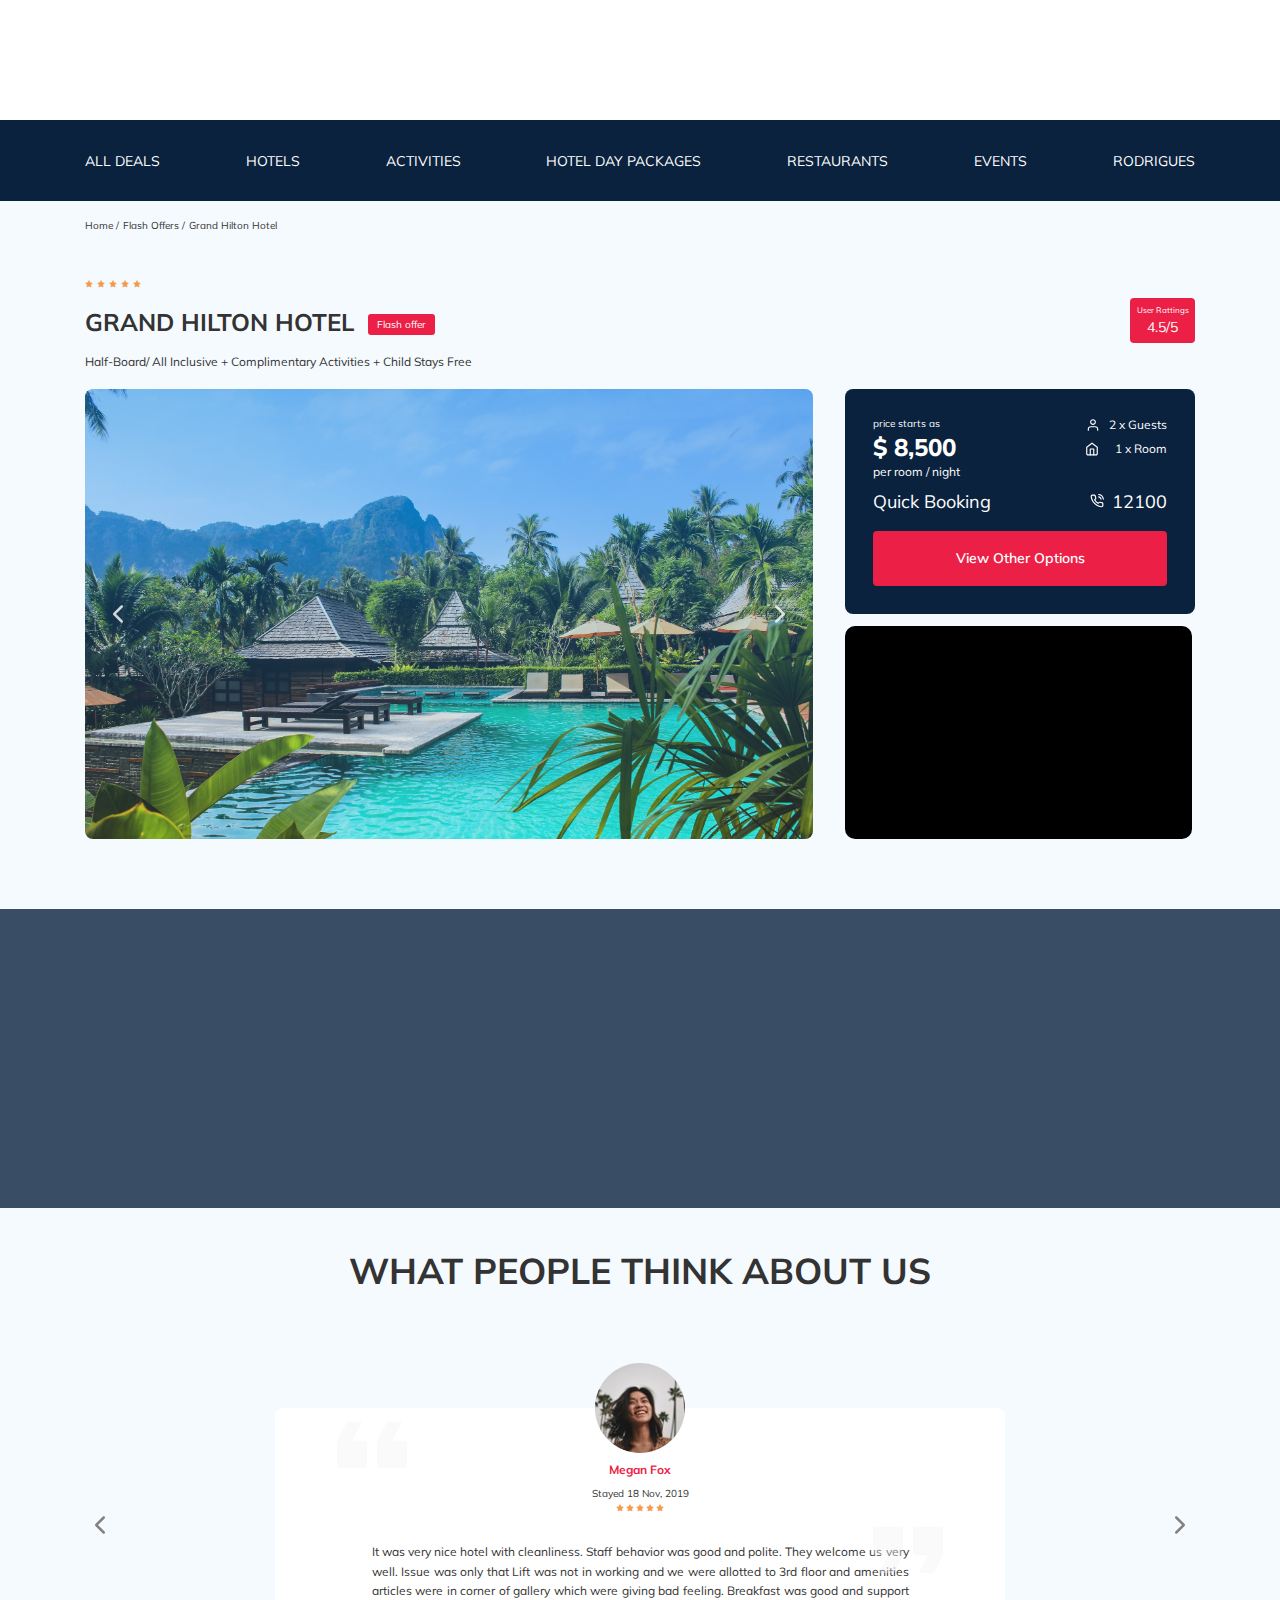
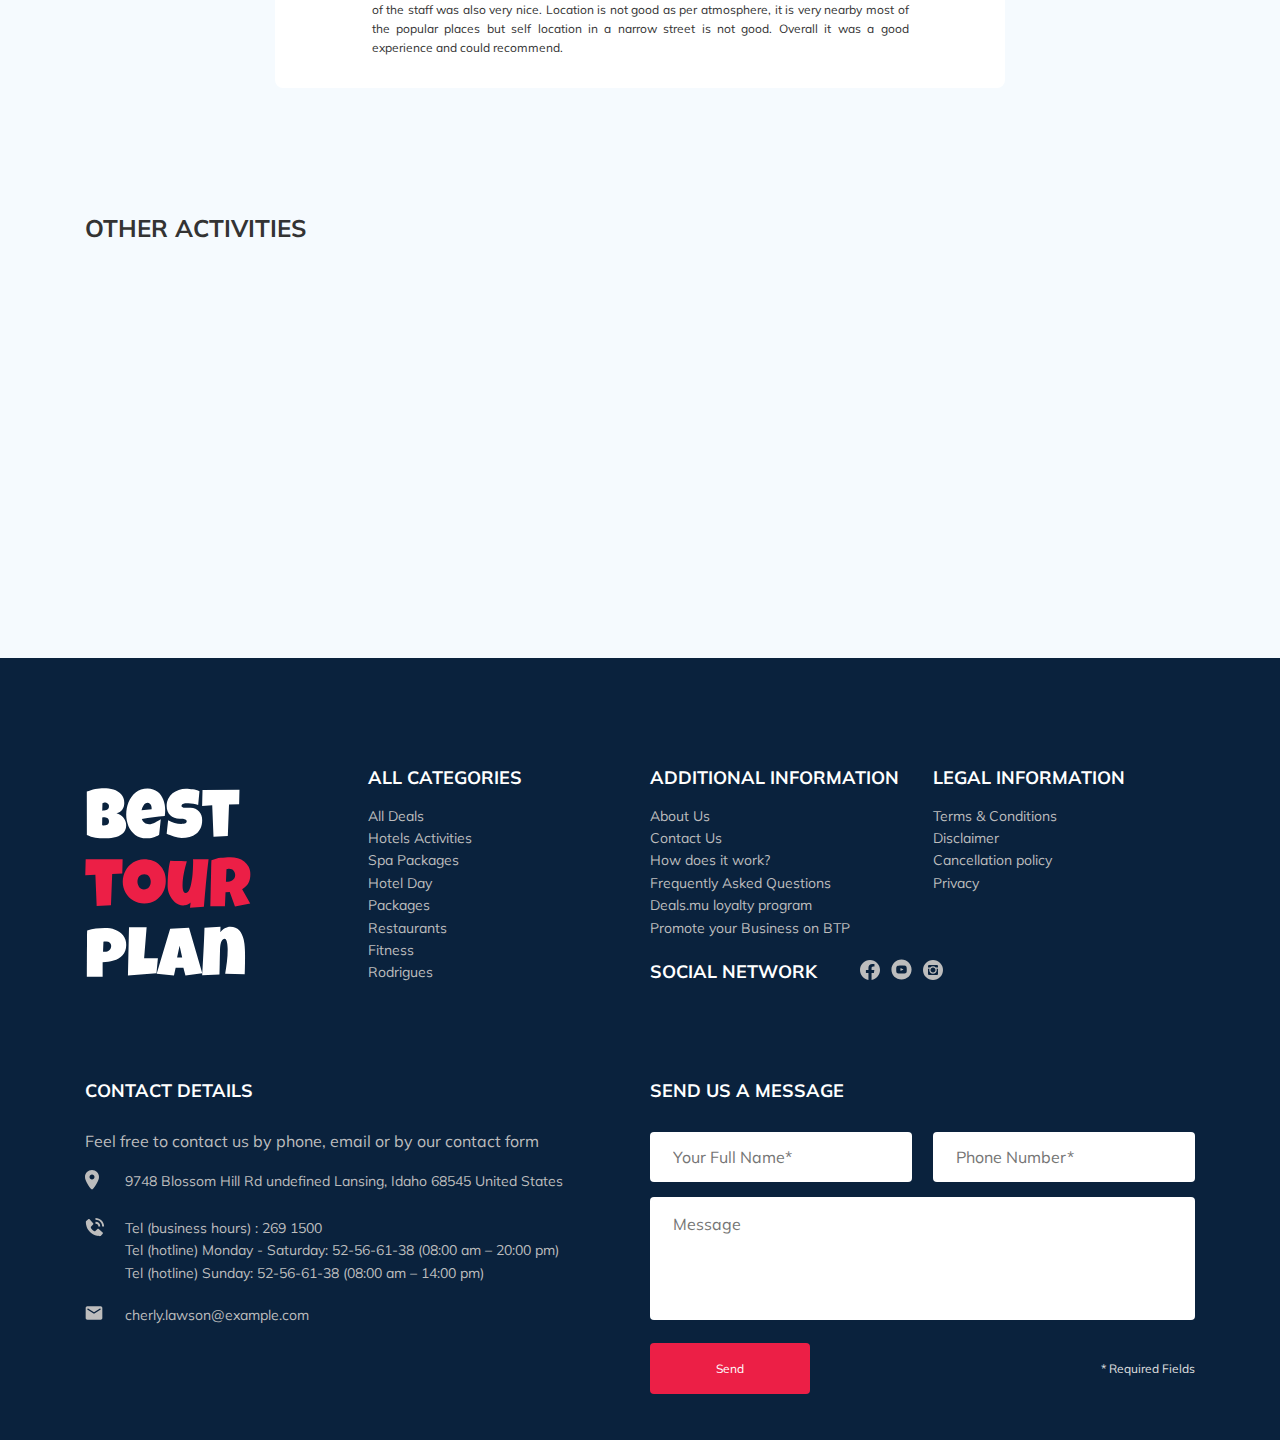
==== commit 22505891: "added animation" ====
--- a/index.html
+++ b/index.html
@@ -10,13 +10,14 @@
       rel="stylesheet"
     />
     <link rel="stylesheet" href="css/swiper-bundle.min.css" />
+    <link rel="stylesheet" href="css/aos.css" />
     <link rel="stylesheet" href="css/style.css" />
   </head>
   <body>
     <header class="navbar navbar--mobile_fixed">
       <div class="container">
         <div class="navbar-top">
-          <a href="#" class="logo">
+          <a href="#" class="logo" data-aos="fade-right" data-aos-delay="100">
             <img
               src="image/horisontal-logo.svg"
               alt="Logo: Best Tour Plane"
@@ -27,6 +28,8 @@
           <form
             action="#"
             class="search navbar__search navbar__search--mobile_hidden"
+            data-aos="fade-right"
+            data-aos-delay="200"
           >
             <input
               type="text"
@@ -38,7 +41,12 @@
             </button>
           </form>
 
-          <a href="#" class="user navbar__user navbar__user--mobile_hidden">
+          <a
+            href="#"
+            class="user navbar__user navbar__user--mobile_hidden"
+            data-aos="fade-right"
+            data-aos-delay="300"
+          >
             <img
               src="image/avatar.jpg"
               alt="avatar: Nathan"
@@ -219,7 +227,9 @@
                 </a>
               </div>
               <!-- booking__call-center -->
-              <button class="button booking__button">View Other Options</button>
+              <button data-toggle="modal" class="button booking__button">
+                View Other Options
+              </button>
             </div>
             <!-- /.booking -->
             <div id="map-ya" class="map">
@@ -239,16 +249,31 @@
 
     <section class="newsletter">
       <div class="newsletter-wrapper">
-        <h2 class="newsletter-title newsletter__title">
+        <h2
+          class="newsletter-title newsletter__title"
+          data-aos="fade-right"
+          data-aos-offset="100"
+        >
           subscribe to our
           <span class="newsletter-title__strong">Newsletter</span>
         </h2>
-        <form action="#" class="subscribe newsletter__subscribe">
-          <input
-            type="text"
-            class="subscribe__input"
-            placeholder="Your email address"
-          />
+        <form
+          action="telegram.php"
+          method="POST"
+          class="subscribe newsletter__subscribe form"
+          data-aos="fade-left"
+          data-aos-offset="100"
+        >
+          <div class="subscribe__input-group">
+            <input
+              type="email"
+              class="subscribe__input"
+              placeholder="Your email address"
+              name="email"
+              required
+            />
+          </div>
+          <!-- /.subcribe__input-group -->
           <button class="subscribe__button">Send</button>
         </form>
       </div>
@@ -345,7 +370,11 @@
       <div class="container">
         <h2 class="activities__title">Other Activities</h2>
         <div class="activities-wrapper">
-          <div class="activities-card activities__card">
+          <div
+            class="activities-card activities__card"
+            data-aos="fade-right"
+            data-aos-delay="100"
+          >
             <img
               src="image/chamarel.jpg"
               alt="Image: Chamarel"
@@ -357,7 +386,11 @@
             <button class="activities-card__button">Book Now</button>
           </div>
           <!-- card -->
-          <div class="activities-card activities__card">
+          <div
+            class="activities-card activities__card"
+            data-aos="fade-right"
+            data-aos-delay="300"
+          >
             <img
               src="image/golf.jpg"
               alt="Image: Golf"
@@ -367,7 +400,11 @@
             <button class="activities-card__button">Book Now</button>
           </div>
           <!-- card -->
-          <div class="activities-card activities__card">
+          <div
+            class="activities-card activities__card"
+            data-aos="fade-right"
+            data-aos-delay="500"
+          >
             <img
               src="image/waterfall.jpg"
               alt="Image: Waterfall"
@@ -379,7 +416,11 @@
             <button class="activities-card__button">Book Now</button>
           </div>
           <!-- card -->
-          <div class="activities-card activities__card">
+          <div
+            class="activities-card activities__card"
+            data-aos="fade-right"
+            data-aos-delay="700"
+          >
             <img
               src="image/blue-marine.jpg"
               alt="Image: blue marine"
@@ -539,22 +580,31 @@
           <!-- /.footer__contact-details -->
           <div class="footer__contact-form">
             <h3 class="footer__title footer__title--mb-3">Send us a message</h3>
-            <form action="#" class="footer__form">
-              <input
-                type="text"
-                class="input footer__input"
-                placeholder="Your Full Name*"
-              />
-              <input
-                type="text"
-                class="input footer__input"
-                placeholder="Phone Number*"
-              />
+            <form action="telegram.php" method="POST" class="footer__form form">
+              <div class="footer__input-group">
+                <input
+                  type="text"
+                  class="input footer__input"
+                  placeholder="Your Full Name*"
+                  name="name"
+                  required
+                />
+              </div>
+              <!-- /.footer__input-group -->
+              <div class="footer__input-group">
+                <input
+                  type="tel"
+                  class="input footer__input"
+                  placeholder="Phone Number*"
+                  name="phone"
+                  required
+                />
+              </div>
+              <!-- /.footer__input-group -->
               <textarea
-                class="footer__message"
-                cols="30"
-                rows="10"
+                class="message footer__message"
                 placeholder="Message"
+                name="message"
               ></textarea>
               <button class="button footer__button" type="submit">Send</button>
               <div class="footer__info">* Required Fields</div>
@@ -566,10 +616,56 @@
       </div>
       <!-- /.container -->
     </footer>
+    <div class="modal">
+      <div class="modal__overlay"></div>
+      <!-- /.modal__overlay -->
+      <div class="modal__dialog">
+        <a href="#" class="modal__close"
+          ><img src="image/close.svg" alt="Icon: close"
+        /></a>
+        <h3 class="modal__title modal__title--mb-3">Booking</h3>
+        <form action="telegram.php" method="POST" class="modal__form form">
+          <input
+            type="text"
+            class="input modal__input"
+            placeholder="Your Full Name*"
+            name="name"
+            required
+            minlength="2"
+          />
+          <input
+            type="tel"
+            class="input modal__input"
+            placeholder="Phone Number*"
+            name="phone"
+            required
+          />
+          <input
+            type="email"
+            class="input modal__input"
+            placeholder="Your Email*"
+            name="email"
+            required
+          />
+          <textarea
+            class="message modal__message"
+            placeholder="Message"
+            name="message"
+          ></textarea>
+          <button class="button modal__button" type="submit">Send</button>
+          <div class="modal__info">* Required Fields</div>
+        </form>
+      </div>
+      <!-- /.modal__dialog -->
+    </div>
+    <!-- /.modal -->
+    <script src="js/jquery-3.6.3.min.js"></script>
     <script src="js/swiper-bundle.min.js"></script>
     <script src="https://api-maps.yandex.ru/2.1/?lang=ru_RU"></script>
-    <script src="https://ajax.googleapis.com/ajax/libs/jquery/3.2.1/jquery.min.js"></script>
     <script src="js/parallax.min.js"></script>
+    <script src="js/jquery.validate.min.js"></script>
+    <script src="js/jquery.mask.min.js"></script>
+    <script src="js/aos.js"></script>
     <script src="js/main.js"></script>
   </body>
 </html>
--- a/css/style.css
+++ b/css/style.css
@@ -15,6 +15,39 @@
 
 img {
   max-width: 100%;
+}
+
+.input {
+  background-color: #FFFFFF;
+  border-radius: 4px;
+  border: none;
+  padding: 0px 23px;
+  height: 50px;
+}
+
+.message {
+  background-color: #FFFFFF;
+  border-radius: 4px;
+  padding: 18px 23px;
+  border: none;
+  resize: none;
+}
+
+.button {
+  min-width: 160px;
+  min-height: 50px;
+  background-color: #EC1F46;
+  color: #FFFFFF;
+  border-radius: 4px;
+  border: none;
+  padding: 18px;
+  font-size: 12px;
+  line-height: 15px;
+}
+
+.invalid {
+  color: #EC1F46;
+  font-size: 12px;
 }
 
 /*! normalize.css v8.0.1 | MIT License | github.com/necolas/normalize.css */
@@ -362,6 +395,10 @@
   text-transform: uppercase;
   font-size: 14px;
   line-height: 18px;
+}
+.navbar-menu__link:hover {
+  transition: 0.5s;
+  color: #EC1F46;
 }
 .navbar-menu__item--mobile_visible {
   display: none;
@@ -692,9 +729,7 @@
 .subscribe {
   min-width: 350px;
   height: 55px;
-  border-radius: 4px;
-  display: flex;
-  overflow: hidden;
+  display: flex;
 }
 .subscribe__input {
   min-width: 285px;
@@ -705,6 +740,12 @@
   font-weight: 300;
   font-size: 14px;
   line-height: 18px;
+  border-radius: 4px 0px 0px 4px;
+}
+.subscribe__input-group {
+  display: flex;
+  flex-wrap: wrap;
+  max-width: 285px;
 }
 .subscribe__button {
   height: 100%;
@@ -717,6 +758,8 @@
   align-items: center;
   justify-content: center;
   flex-wrap: wrap;
+  cursor: pointer;
+  border-radius: 0px 4px 4px 0px;
 }
 
 .reviews {
@@ -980,35 +1023,20 @@
   margin-bottom: 30px;
 }
 .footer__input {
-  background-color: #FFFFFF;
-  border-radius: 4px;
-  border: none;
-  padding: 0px 23px;
-  height: 50px;
+  width: 100%;
+}
+.footer__input-group {
   margin-bottom: 15px;
   flex-basis: 48%;
+  height: 50px;
+  display: flex;
+  flex-wrap: wrap;
 }
 .footer__message {
-  background-color: #FFFFFF;
-  border-radius: 4px;
-  padding: 18px 23px;
-  border: none;
   flex-basis: 100%;
   margin-bottom: 23px;
   max-width: 545px;
-  height: 123px;
-  resize: none;
-}
-.footer__button {
-  min-width: 160px;
-  min-height: 50px;
-  background-color: #EC1F46;
-  color: #FFFFFF;
-  border-radius: 4px;
-  border: none;
-  padding: 18px;
-  font-size: 12px;
-  line-height: 15px;
+  min-height: 123px;
 }
 .footer__info {
   font-size: 12px;
@@ -1117,6 +1145,82 @@
   min-width: 60px;
 }
 
+.modal__overlay {
+  position: fixed;
+  left: 0;
+  right: 0;
+  top: 0;
+  bottom: 0;
+  background-color: rgba(0, 143, 223, 0.39);
+  z-index: 100;
+  visibility: hidden;
+  opacity: 0;
+  transition: opacity 0.2s;
+}
+.modal__overlay--visible {
+  visibility: visible;
+  opacity: 1;
+}
+.modal__dialog {
+  position: fixed;
+  top: 50%;
+  left: 50%;
+  transform: translate(-50%, -50%);
+  max-width: 478px;
+  padding: 33px 88px;
+  background-color: #0A223D;
+  border-radius: 8px;
+  color: #FFFFFF;
+  z-index: 101;
+  visibility: hidden;
+  opacity: 0;
+  transition: opacity 0.2s;
+}
+.modal__dialog--visible {
+  visibility: visible;
+  opacity: 1;
+}
+.modal__close {
+  position: fixed;
+  top: 17px;
+  right: 18px;
+  text-decoration: none;
+  cursor: pointer;
+}
+.modal__title {
+  font-style: normal;
+  font-weight: 700;
+  font-size: 18px;
+  line-height: 23px;
+  text-transform: uppercase;
+  margin: 0px 0px 15px 0px;
+  text-align: center;
+}
+.modal__form {
+  display: flex;
+  flex-wrap: wrap;
+  align-items: center;
+  justify-content: space-between;
+}
+.modal__input {
+  width: 100%;
+  margin-top: 15px;
+}
+.modal__message {
+  width: 100%;
+  min-height: 123px;
+  margin-top: 15px;
+}
+.modal__info {
+  font-size: 12px;
+  line-height: 15px;
+  color: #E0E0E0;
+}
+.modal__button {
+  margin-top: 15px;
+  cursor: pointer;
+}
+
 @media (max-width: 1200px) {
   .container {
     max-width: 960px;
@@ -1133,8 +1237,8 @@
     width: 230px;
     height: 230px;
   }
-  .footer__input {
-    min-width: 225px;
+  .footer__input-group {
+    flex-basis: 100%;
   }
 }
 @media (max-width: 992px) {
@@ -1200,8 +1304,8 @@
     grid-template-columns: repeat(6, 1fr);
     grid-row-gap: 40px;
   }
-  .footer__input {
-    flex-basis: 49%;
+  .footer__input-group {
+    flex-basis: 48%;
   }
   .footer__logo {
     grid-row: 1/2;
@@ -1232,6 +1336,9 @@
     grid-column: span 5;
     max-width: 545px;
   }
+  .modal__dialog {
+    width: 85%;
+  }
 }
 @media (max-width: 768px) {
   .container, .newsletter-wrapper {
@@ -1304,7 +1411,7 @@
     font-size: 30px;
     line-height: 38px;
   }
-  .footer__input {
+  .footer__input-group {
     flex-basis: 100%;
   }
 }
@@ -1370,55 +1477,54 @@
     height: 1px;
     background-color: #333333;
   }
-}
-.user__name--light {
-  color: #FFFFFF;
-  margin-left: 0;
-  margin-top: 10px;
-}
-.user .stars {
-  flex-basis: content;
-}
-.user .hotel {
-  padding-top: 0px;
-}
-.user .hotel-name {
-  flex-basis: 100%;
-  margin-top: 14px;
-  margin-left: 0px;
-}
-.user .hotel-wrapper {
-  justify-content: space-between;
-}
-.user .hotel-info__text {
-  width: 100%;
-}
-.user .hotel-info__rating {
-  display: none;
-}
-.user .hotel-info__offer {
-  order: -1;
-  margin-left: 0px;
-  margin-top: 0px;
-}
-.user .hotel-right {
-  flex-direction: column;
-  min-height: 450px;
-}
-.user .hotel-slider {
-  height: 350px;
-}
-.user .booking {
-  width: 100%;
-}
-.user .map {
-  width: 100%;
-}
-.user .newsletter-wrapper {
-  flex-direction: column;
-  align-items: flex-start;
-}
-
+  .user__name--light {
+    color: #FFFFFF;
+    margin-left: 0;
+    margin-top: 10px;
+  }
+  .stars {
+    flex-basis: content;
+  }
+  .hotel {
+    padding-top: 0px;
+  }
+  .hotel-name {
+    flex-basis: 100%;
+    margin-top: 14px;
+    margin-left: 0px;
+  }
+  .hotel-wrapper {
+    justify-content: space-between;
+  }
+  .hotel-info__text {
+    width: 100%;
+  }
+  .hotel-info__rating {
+    display: none;
+  }
+  .hotel-info__offer {
+    order: -1;
+    margin-left: 0px;
+    margin-top: 0px;
+  }
+  .hotel-right {
+    flex-direction: column;
+    min-height: 450px;
+  }
+  .hotel-slider {
+    height: 350px;
+  }
+  .booking {
+    width: 100%;
+  }
+  .map {
+    width: 100%;
+  }
+  .newsletter-wrapper {
+    flex-direction: column;
+    align-items: flex-start;
+  }
+}
 @media (max-width: 576px) {
   .logo {
     width: 99px;
@@ -1496,4 +1602,7 @@
     width: 100%;
     margin-bottom: 15px;
   }
+  .modal__dialog {
+    padding: 33px 44px;
+  }
 }/*# sourceMappingURL=style.css.map */